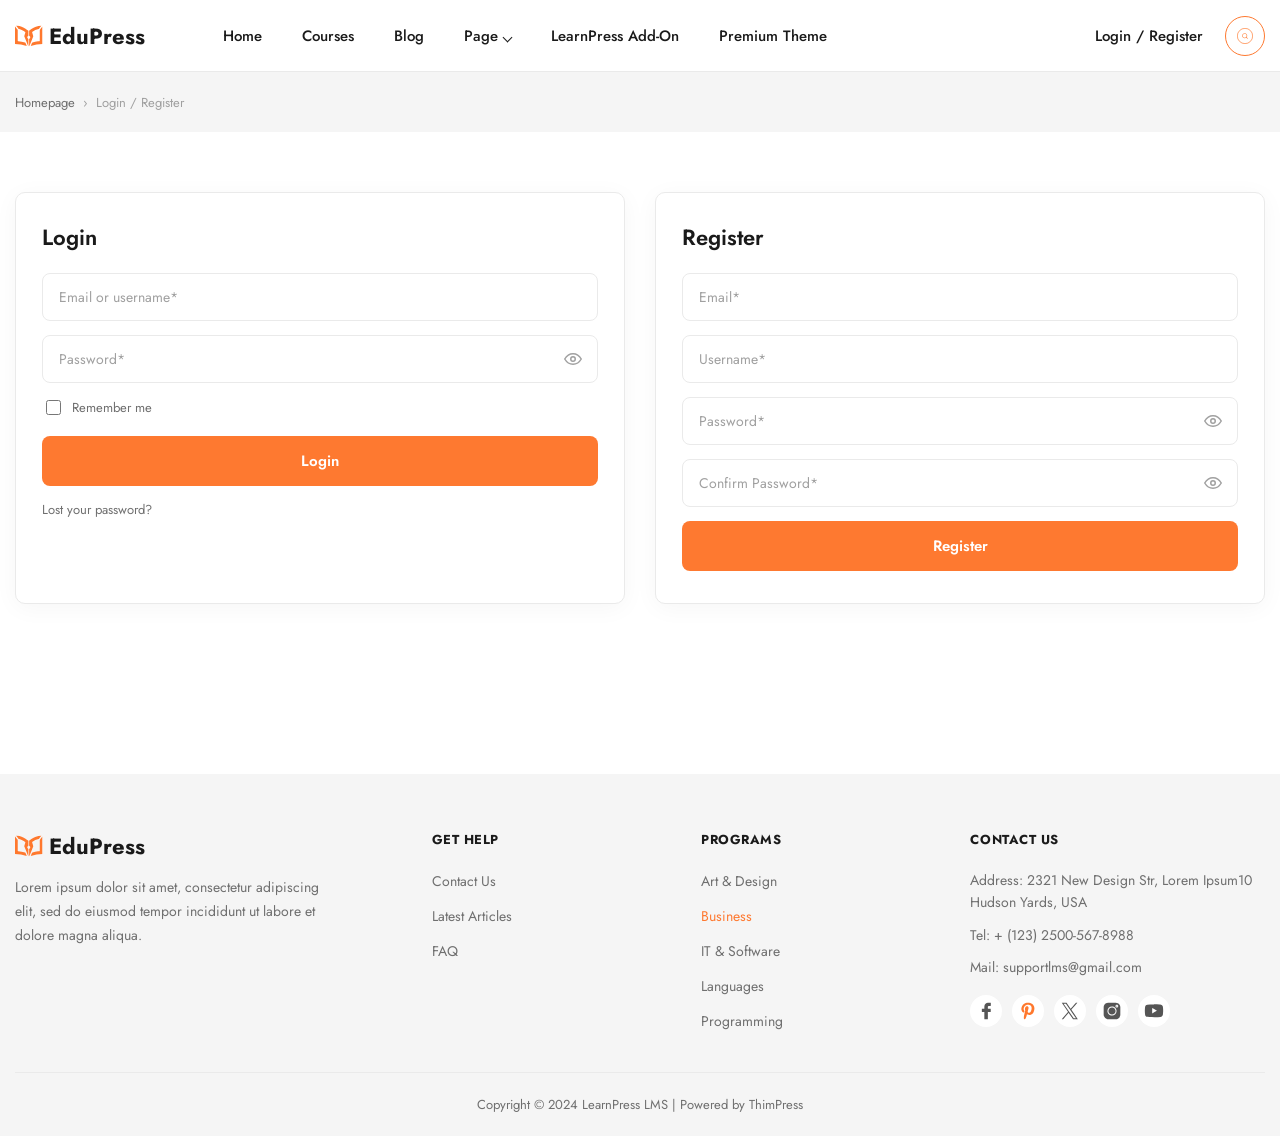
==== pages/auth.html @ c617dfa8 "Cap nhat active cho tung trang" ====
<!DOCTYPE html>
<html lang="vi">
<head>
<meta charset="UTF-8">
<meta name="viewport" content="width=device-width, initial-scale=1.0">
<title>Login / Register - EduPress</title>
<link rel="preconnect" href="https://fonts.googleapis.com">
<link href="https://fonts.googleapis.com/css2?family=Jost:wght@400;500;600;700&display=swap" rel="stylesheet">
<link rel="stylesheet" href="../src/css/input.css">
<link rel="stylesheet" href="../src/css/auth.css">
</head>
<body>

<!-- HEADER -->
    <header class="header">
        <div class="inner-header">
            <!-- LOGO -->
            <a href="/" class="logo-header">
                <div class="logo-icon-header">
                    <img src="../src/assets/images/banners/Logo.svg" alt="EduPress Logo">
                </div>
                <span class="header-title">EduPress</span>
            </a>

            <!-- NAV -->
            <nav class="nav" aria-label="Main navigation">
                <a href="../index.html" class="home-nav">Home</a>
                <a href="./course-listing.html" class="course-nav">Courses</a>
                <a href="./blog-listing.html" class="blog-nav">Blog</a>
                <a href="./contact.html" class="page-nav">Page</a>
                <a href="#" class="learnpress-nav">LearnPress Add-On</a>
                <a href="#" class="theme-nav">Premium Theme</a>
            </nav>

            <!-- RIGHT -->
            <div class="header-right">
                <a href="./auth.html" class="btn-login">Login / Register</a>
                <button type="button" class="search-icon-header" aria-label="Search">
                    <img src="../src/assets/icons/Icon-search-header.svg" alt="">
                </button>
            </div>
        </div>
    </header>

<!-- ============ BREADCRUMB ============ -->
<div class="breadcrumb-bar">
  <div class="container">
    <div class="breadcrumb">
      <a href="#">Homepage</a>
      <span class="sep">›</span>
      <span class="current">Login / Register</span>
    </div>
  </div>
</div>

<!-- ============ LOGIN / REGISTER SECTION ============ -->
<section class="auth-page-section">
  <div class="container">
    <div class="auth-grid">

      <!-- Login card -->
      <div class="auth-card">
        <h2 class="auth-card-title">Login</h2>
        <form class="auth-form" id="loginForm" novalidate>
          <div class="form-field">
            <input type="text" name="loginId" placeholder="Email or username*" required>
          </div>
          <div class="form-field has-toggle">
            <input type="password" name="password" placeholder="Password*" required>
            <button type="button" class="pw-toggle" aria-label="Show password">
              <svg class="icon-eye" width="18" height="18" viewBox="0 0 24 24" fill="none" stroke="currentColor" stroke-width="2"><path d="M1 12s4-7 11-7 11 7 11 7-4 7-11 7-11-7-11-7z"/><circle cx="12" cy="12" r="3"/></svg>
              <svg class="icon-eye-off" width="18" height="18" viewBox="0 0 24 24" fill="none" stroke="currentColor" stroke-width="2" style="display:none"><path d="M17.94 17.94A10.94 10.94 0 0 1 12 19c-7 0-11-7-11-7a20.3 20.3 0 0 1 5.06-5.94M9.9 4.24A10.94 10.94 0 0 1 12 4c7 0 11 7 11 7a20.3 20.3 0 0 1-3.22 4.36M14.12 14.12a3 3 0 1 1-4.24-4.24"/><line x1="1" y1="1" x2="23" y2="23"/></svg>
            </button>
          </div>
          <label class="remember-row">
            <input type="checkbox" name="remember">
            <span>Remember me</span>
          </label>
          <button type="submit" class="btn-auth">Login</button>
          <a href="#" class="lost-pw">Lost your password?</a>
        </form>
      </div>

      <!-- Register card -->
      <div class="auth-card">
        <h2 class="auth-card-title">Register</h2>
        <form class="auth-form" id="registerForm" novalidate>
          <div class="form-field">
            <input type="email" name="email" placeholder="Email*" required>
          </div>
          <div class="form-field">
            <input type="text" name="username" placeholder="Username*" required>
          </div>
          <div class="form-field has-toggle">
            <input type="password" name="password" placeholder="Password*" required>
            <button type="button" class="pw-toggle" aria-label="Show password">
              <svg class="icon-eye" width="18" height="18" viewBox="0 0 24 24" fill="none" stroke="currentColor" stroke-width="2"><path d="M1 12s4-7 11-7 11 7 11 7-4 7-11 7-11-7-11-7z"/><circle cx="12" cy="12" r="3"/></svg>
              <svg class="icon-eye-off" width="18" height="18" viewBox="0 0 24 24" fill="none" stroke="currentColor" stroke-width="2" style="display:none"><path d="M17.94 17.94A10.94 10.94 0 0 1 12 19c-7 0-11-7-11-7a20.3 20.3 0 0 1 5.06-5.94M9.9 4.24A10.94 10.94 0 0 1 12 4c7 0 11 7 11 7a20.3 20.3 0 0 1-3.22 4.36M14.12 14.12a3 3 0 1 1-4.24-4.24"/><line x1="1" y1="1" x2="23" y2="23"/></svg>
            </button>
          </div>
          <div class="form-field has-toggle">
            <input type="password" name="confirmPassword" placeholder="Confirm Password*" required>
            <button type="button" class="pw-toggle" aria-label="Show password">
              <svg class="icon-eye" width="18" height="18" viewBox="0 0 24 24" fill="none" stroke="currentColor" stroke-width="2"><path d="M1 12s4-7 11-7 11 7 11 7-4 7-11 7-11-7-11-7z"/><circle cx="12" cy="12" r="3"/></svg>
              <svg class="icon-eye-off" width="18" height="18" viewBox="0 0 24 24" fill="none" stroke="currentColor" stroke-width="2" style="display:none"><path d="M17.94 17.94A10.94 10.94 0 0 1 12 19c-7 0-11-7-11-7a20.3 20.3 0 0 1 5.06-5.94M9.9 4.24A10.94 10.94 0 0 1 12 4c7 0 11 7 11 7a20.3 20.3 0 0 1-3.22 4.36M14.12 14.12a3 3 0 1 1-4.24-4.24"/><line x1="1" y1="1" x2="23" y2="23"/></svg>
            </button>
          </div>
          <button type="submit" class="btn-auth">Register</button>
        </form>
      </div>

    </div>
  </div>
</section>

<!-- ============ FOOTER ============ -->
<footer class="site-footer">
  <div class="container">
    <div class="footer-grid">
      <div class="footer-about">
        <a href="#" class="logo"><img src="../src/assets/images/banners/Logo.svg" alt="EduPress">EduPress</a>
        <p>Lorem ipsum dolor sit amet, consectetur adipiscing elit, sed do eiusmod tempor incididunt ut labore et dolore magna aliqua.</p>
      </div>
      <div class="footer-col">
        <h5>Get Help</h5>
        <ul>
          <li><a href="#">Contact Us</a></li>
          <li><a href="#">Latest Articles</a></li>
          <li><a href="#">FAQ</a></li>
        </ul>
      </div>
      <div class="footer-col">
        <h5>Programs</h5>
        <ul>
          <li><a href="#">Art &amp; Design</a></li>
          <li><a href="#" class="active">Business</a></li>
          <li><a href="#">IT &amp; Software</a></li>
          <li><a href="#">Languages</a></li>
          <li><a href="#">Programming</a></li>
        </ul>
      </div>
      <div class="footer-col footer-contact">
        <h5>Contact Us</h5>
        <p>Address: 2321 New Design Str, Lorem Ipsum10 Hudson Yards, USA</p>
        <p>Tel: + (123) 2500-567-8988</p>
        <p>Mail: supportlms@gmail.com</p>
        <div class="footer-socials">
          <a href="#"><img src="../src/assets/icons/Icon-facebook.svg" alt="FACEBOOK"></a>
          <a href="#"><img src="../src/assets/icons/Icon-Pinterest.svg" alt="PINTEREST"></a>
          <a href="#"><img src="../src/assets/icons/Icon-twitter.svg" alt="TWITTER"></a>
          <a href="#"><img src="../src/assets/icons/Icon-instragram.svg" alt="INSTRAGRAM"></a>
          <a href="#"><img src="../src/assets/icons/Icon-youtube.svg" alt="YOUTUBE"></a>
        </div>
      </div>
    </div>
    <div class="footer-bottom">Copyright © 2024 LearnPress LMS | Powered by ThimPress</div>
  </div>
</footer>

<button class="back-to-top" aria-label="Back to top" onclick="window.scrollTo({top:0,behavior:'smooth'})">
  <svg width="16" height="16" viewBox="0 0 24 24" fill="none" stroke="currentColor" stroke-width="2.3"><line x1="12" y1="19" x2="12" y2="5"/><polyline points="5 12 12 5 19 12"/></svg>
</button>

<script src="../src/js/pages/auth.js"></script>
</body>
</html>
---- src/css/input.css ----
:root {
  --color-orange: #FE7930;
  --color-orange-dark: #E85D1F;
  --color-black: #000000;
  --color-text: #1A1A1A;
  --color-text-muted: #6F6F6F;
  --color-text-light: #A0A0A0;
  --color-border: #EAEAEA;
  --color-bg-grey: #F5F5F5;
  --color-card-border: #E1E5F1;
  --color-blue: #2F6FED;
  --color-white: #FFFFFF;
 
  --font-main: 'Jost', 'Inter', -apple-system, sans-serif;
 
  --container-w: 1290px;
}
 
* { box-sizing: border-box; }
html, body { margin: 0; padding: 0; }
 
body {
  font-family: var(--font-main);
  color: var(--color-text);
  background: var(--color-white);
  -webkit-font-smoothing: antialiased;
}
 
img { max-width: 100%; display: block; }
a { text-decoration: none; color: inherit; }
ul { list-style: none; margin: 0; padding: 0; }
button { font-family: inherit; cursor: pointer; }
 
.container {
  max-width: var(--container-w);
  margin: 0 auto;
  padding: 0 15px;
}
 
/* ---------------- Header ---------------- */
.header {
  border-bottom: 1px solid var(--color-border);
  background: var(--color-white);
}
.inner-header {
  max-width: var(--container-w);
  margin: 0 auto;
  padding: 0 15px;
  display: flex;
  align-items: center;
  height: 71px;
  gap: 40px;
}
.logo-header {
  display: flex;
  align-items: center;
  gap: 6px;
  font-size: 22px;
  font-weight: 700;
  color: var(--color-text);
  margin-right: 20px;
}
.logo-icon-header {
  display: flex;
  align-items: center;
}
.logo-icon-header img { width: 28px; height: 28px; display: block; }
.header-title {
  font-size: 22px;
  font-weight: 700;
  color: var(--color-text);
}
 
.nav {
  display: flex;
  align-items: center;
  gap: 4px;
  flex: 1;
}
.nav a {
  padding: 25px 18px;
  font-size: 15px;
  font-weight: 500;
  color: var(--color-text);
  white-space: nowrap;
}
.nav a.active {
  color: var(--color-orange);
  background: var(--color-bg-grey);
}
.nav a.page-nav::after {
  content: '';
  display: inline-block;
  width: 6px; height: 6px;
  border-right: 1.5px solid currentColor;
  border-bottom: 1.5px solid currentColor;
  transform: rotate(45deg);
  margin-left: 6px;
}
 
.header-right {
  display: flex;
  align-items: center;
  gap: 22px;
  margin-left: auto;
}
.btn-login {
  font-size: 15px;
  font-weight: 500;
  color: var(--color-text);
  white-space: nowrap;
}
.search-icon-header {
  width: 40px; height: 40px;
  border-radius: 50%;
  border: 1.5px solid var(--color-orange);
  background: none;
  display: flex; align-items: center; justify-content: center;
  flex-shrink: 0;
  padding: 0;
}
.search-icon-header img { width: 16px; height: 16px; display: block; }
.menu-toggle {
  display: none;
  width: 40px; height: 40px;
  border: none;
  background: none;
  color: var(--color-text);
  align-items: center; justify-content: center;
  flex-shrink: 0;
}
 
/* ---------------- Breadcrumb ---------------- */
.breadcrumb-bar {
  background: var(--color-bg-grey);
}
.breadcrumb-bar .container {
  display: flex;
  align-items: center;
  height: 60px;
}
.breadcrumb {
  display: flex;
  align-items: center;
  gap: 8px;
  font-size: 13px;
  color: var(--color-text-muted);
  flex-wrap: wrap;
}
.breadcrumb .sep { color: var(--color-text-light); }
.breadcrumb .current { color: var(--color-text-light); }

/* ---------------- Footer ---------------- */
.logo {
  display: flex;
  align-items: center;
  gap: 6px;
  font-size: 22px;
  font-weight: 700;
  color: var(--color-text);
}
.logo img { width: 28px; height: 28px; }

.site-footer {
  background: var(--color-bg-grey);
  margin-top: 70px;
  padding: 56px 0 0;
}
.footer-grid {
  display: grid;
  grid-template-columns: 1.6fr 1fr 1fr 1.2fr;
  gap: 24px;
  padding-bottom: 40px;
}
.footer-about .logo { margin-bottom: 14px; }
.footer-about p {
  font-size: 14px;
  line-height: 1.7;
  color: var(--color-text-muted);
  max-width: 320px;
}
.footer-col h5 {
  font-size: 13px;
  letter-spacing: 0.04em;
  font-weight: 700;
  text-transform: uppercase;
  color: var(--color-text);
  margin: 0 0 20px;
}
.footer-col ul {
  display: flex;
  flex-direction: column;
  gap: 12px;
}
.footer-col a {
  font-size: 14px;
  color: var(--color-text-muted);
  transition: color 0.2s;
}
.footer-col a:hover,
.footer-col a.active {
  color: var(--color-orange);
}
.footer-contact p {
  font-size: 14px;
  color: var(--color-text-muted);
  margin: 0 0 10px;
  line-height: 1.6;
}
.footer-socials {
  display: flex;
  gap: 10px;
  margin-top: 16px;
}
.footer-socials a {
  width: 32px;
  height: 32px;
  border-radius: 50%;
  background: var(--color-white);
  display: flex;
  align-items: center;
  justify-content: center;
  color: var(--color-text);
  transition: all 0.2s;
}
.footer-socials a:hover {
  background: var(--color-orange);
  color: var(--color-white);
}
.footer-bottom {
  border-top: 1px solid var(--color-border);
  padding: 22px 0;
  text-align: center;
  font-size: 13px;
  color: var(--color-text-muted);
}

/* ---------------- Back to top ---------------- */
.back-to-top {
  position: fixed;
  right: 30px;
  bottom: 30px;
  width: 46px;
  height: 46px;
  border-radius: 50%;
  background: var(--color-black);
  color: var(--color-white);
  display: flex;
  align-items: center;
  justify-content: center;
  border: none;
  box-shadow: 0 8px 20px rgba(0, 0, 0, 0.2);
  cursor: pointer;
  z-index: 50;
  opacity: 0;
  visibility: hidden;
  transition: all 0.3s;
}
.back-to-top.show {
  opacity: 1;
  visibility: visible;
}
.back-to-top:hover {
  background: var(--color-orange);
  transform: translateY(-3px);
}

@media (max-width: 1100px) {
  .footer-grid {
    grid-template-columns: 1fr 1fr;
    gap: 30px 24px;
  }
}
@media (max-width: 640px) {
  .footer-grid {
    grid-template-columns: 1fr;
    gap: 28px;
  }
}
---- src/css/auth.css ----
/* =========================================================
   EduPress — Login / Register Page
   Header / breadcrumb / footer / back-to-top: lấy nguyên từ faq.css
   ========================================================= */

:root {
  --color-orange: #FE7930;
  --color-orange-dark: #E85D1F;
  --color-black: #000000;
  --color-text: #1A1A1A;
  --color-text-muted: #6F6F6F;
  --color-text-light: #A0A0A0;
  --color-border: #EAEAEA;
  --color-bg-grey: #F5F5F5;
  --color-card-border: #E1E5F1;
  --color-blue: #2F6FED;
  --color-white: #FFFFFF;

  --font-main: 'Jost', 'Inter', -apple-system, sans-serif;

  --container-w: 1290px;
}

* { box-sizing: border-box; }
html, body { margin: 0; padding: 0; }

body {
  font-family: var(--font-main);
  color: var(--color-text);
  background: var(--color-white);
  -webkit-font-smoothing: antialiased;
}

img { max-width: 100%; display: block; }
a { text-decoration: none; color: inherit; }
ul { list-style: none; margin: 0; padding: 0; }
button { font-family: inherit; cursor: pointer; }

.container {
  max-width: var(--container-w);
  margin: 0 auto;
  padding: 0 15px;
}

/* ========== LOGIN / REGISTER SECTION ========== */
.auth-page-section {
  background: var(--color-white);
  padding: 60px 0 100px;
}
  .auth-grid {
  display: grid;
  grid-template-columns: 1fr 1fr;
  gap: 30px;
  width: 100%;
}

.auth-card {
  background: var(--color-white);
  border: 1px solid var(--color-border);
  border-radius: 10px;
  padding: 28px 26px 32px;
  box-shadow: 0 4px 24px rgba(20, 20, 20, 0.04);
  display: flex;
  flex-direction: column;
  height: 100%;
}

.auth-card-title {
  font-size: 22px;
  font-weight: 600;
  color: var(--color-text);
  margin: 0 0 20px;
}

.auth-form {
  display: flex;
  flex-direction: column;
  flex: 1;
}

.form-field {
  position: relative;
  margin-bottom: 14px;
}

.form-field input {
  width: 100%;
  padding: 13px 16px;
  border: 1px solid var(--color-border);
  border-radius: 8px;
  font-family: var(--font-main);
  font-size: 14px;
  color: var(--color-text);
  background: var(--color-white);
  transition: border-color 0.2s;
}

.form-field input::placeholder {
  color: var(--color-text-light);
}

.form-field input:focus {
  outline: none;
  border-color: var(--color-orange);
}

.form-field.has-toggle input {
  padding-right: 44px;
}

.pw-toggle {
  position: absolute;
  right: 12px;
  top: 50%;
  transform: translateY(-50%);
  background: none;
  border: none;
  padding: 4px;
  color: var(--color-text-light);
  display: flex;
  align-items: center;
  justify-content: center;
}

.pw-toggle:hover {
  color: var(--color-text-muted);
}

.remember-row {
  display: flex;
  align-items: center;
  gap: 8px;
  font-size: 13px;
  color: var(--color-text-muted);
  margin-bottom: 18px;
  cursor: pointer;
}

.remember-row input {
  width: 15px;
  height: 15px;
  accent-color: var(--color-orange);
  cursor: pointer;
}

.btn-auth {
  width: 100%;
  padding: 14px;
  border: none;
  border-radius: 8px;
  background: var(--color-orange);
  color: var(--color-white);
  font-family: var(--font-main);
  font-size: 15px;
  font-weight: 600;
  transition: background 0.2s;
}

.btn-auth:hover {
  background: var(--color-orange-dark);
}

.lost-pw {
  display: inline-block;
  margin-top: 14px;
  font-size: 13px;
  color: var(--color-text-muted);
  transition: color 0.2s;
}

.lost-pw:hover {
  color: var(--color-orange);
}

/* ================= Responsive ================= */
@media (max-width: 700px) {
  .auth-grid {
    grid-template-columns: 1fr;
    gap: 20px;
  }
}
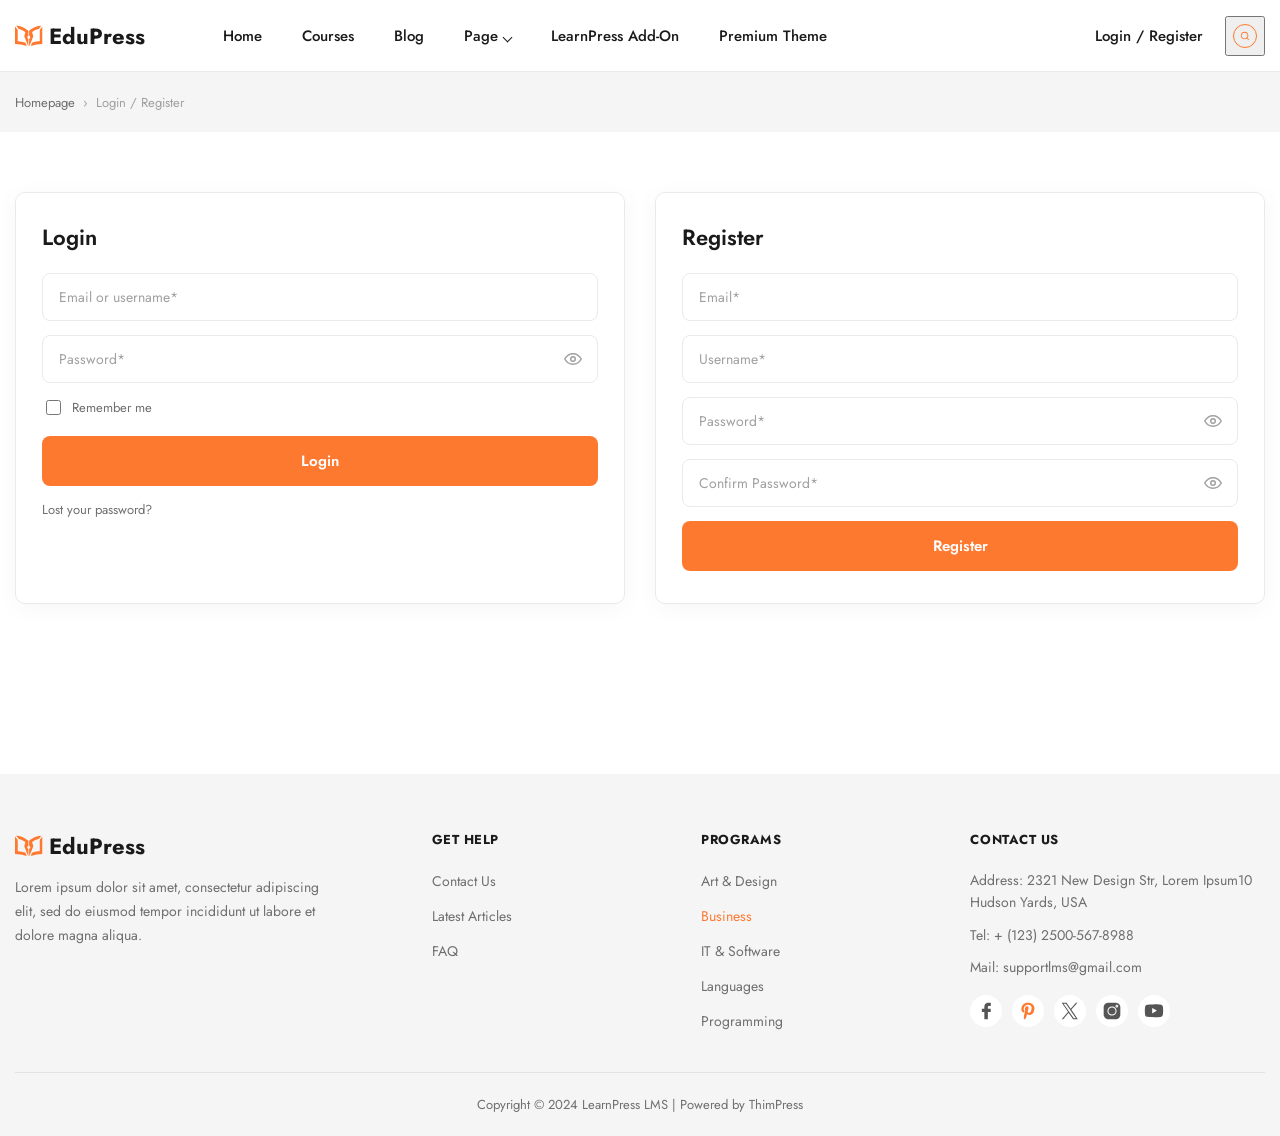
==== commit a78a8add: "Duong fix bug and add image 1" ====
--- a/pages/auth.html
+++ b/pages/auth.html
@@ -6,6 +6,8 @@
 <title>Login / Register - EduPress</title>
 <link rel="preconnect" href="https://fonts.googleapis.com">
 <link href="https://fonts.googleapis.com/css2?family=Jost:wght@400;500;600;700&display=swap" rel="stylesheet">
+<!-- ICON -->
+<link rel="icon" type="image/svg" href="../src/assets/images/banners/Logo.svg">
 <link rel="stylesheet" href="../src/css/input.css">
 <link rel="stylesheet" href="../src/css/auth.css">
 </head>
@@ -118,7 +120,7 @@
   <div class="container">
     <div class="footer-grid">
       <div class="footer-about">
-        <a href="#" class="logo"><img src="../src/assets/images/banners/Logo.svg" alt="EduPress">EduPress</a>
+        <a href="../index.html" class="logo"><img src="../src/assets/images/banners/Logo.svg" alt="EduPress">EduPress</a>
         <p>Lorem ipsum dolor sit amet, consectetur adipiscing elit, sed do eiusmod tempor incididunt ut labore et dolore magna aliqua.</p>
       </div>
       <div class="footer-col">
--- a/src/css/input.css
+++ b/src/css/input.css
@@ -112,14 +112,8 @@
 }
 .search-icon-header {
   width: 40px; height: 40px;
-  border-radius: 50%;
-  border: 1.5px solid var(--color-orange);
-  background: none;
-  display: flex; align-items: center; justify-content: center;
-  flex-shrink: 0;
-  padding: 0;
-}
-.search-icon-header img { width: 16px; height: 16px; display: block; }
+}
+.search-icon-header img { display: block; }
 .menu-toggle {
   display: none;
   width: 40px; height: 40px;
@@ -129,7 +123,7 @@
   align-items: center; justify-content: center;
   flex-shrink: 0;
 }
- 
+
 /* ---------------- Breadcrumb ---------------- */
 .breadcrumb-bar {
   background: var(--color-bg-grey);
--- a/src/css/auth.css
+++ b/src/css/auth.css
@@ -42,12 +42,108 @@
   padding: 0 15px;
 }
 
+/* ---------------- Header ---------------- */
+.site-header {
+  border-bottom: 1px solid var(--color-border);
+  background: var(--color-white);
+}
+.site-header .container {
+  display: flex;
+  align-items: center;
+  height: 71px;
+  gap: 40px;
+}
+.logo {
+  display: flex;
+  align-items: center;
+  gap: 6px;
+  font-size: 22px;
+  font-weight: 700;
+  color: var(--color-text);
+  margin-right: 20px;
+}
+.logo img { width: 28px; height: 28px; }
+
+.main-nav {
+  display: flex;
+  align-items: center;
+  gap: 4px;
+  flex: 1;
+}
+.main-nav a {
+  padding: 25px 18px;
+  font-size: 15px;
+  font-weight: 500;
+  color: var(--color-text);
+  white-space: nowrap;
+}
+.main-nav a.active {
+  color: var(--color-orange);
+  background: var(--color-bg-grey);
+}
+.main-nav a.has-caret::after {
+  content: '';
+  display: inline-block;
+  width: 6px; height: 6px;
+  border-right: 1.5px solid currentColor;
+  border-bottom: 1.5px solid currentColor;
+  transform: rotate(45deg);
+  margin-left: 6px;
+}
+
+.header-right {
+  display: flex;
+  align-items: center;
+  gap: 22px;
+  margin-left: auto;
+}
+.auth-link { font-size: 15px; font-weight: 500; white-space: nowrap; }
+.search-btn {
+  width: 40px; height: 40px;
+  border-radius: 50%;
+  border: 1.5px solid var(--color-orange);
+  background: none;
+  color: var(--color-orange);
+  display: flex; align-items: center; justify-content: center;
+  flex-shrink: 0;
+}
+.menu-toggle {
+  display: none;
+  width: 40px; height: 40px;
+  border: none;
+  background: none;
+  color: var(--color-text);
+  align-items: center; justify-content: center;
+  flex-shrink: 0;
+}
+
+/* ---------------- Breadcrumb ---------------- */
+.breadcrumb-bar {
+  background: var(--color-bg-grey);
+}
+.breadcrumb-bar .container {
+  display: flex;
+  align-items: center;
+  height: 60px;
+}
+.breadcrumb {
+  display: flex;
+  align-items: center;
+  gap: 8px;
+  font-size: 13px;
+  color: var(--color-text-muted);
+  flex-wrap: wrap;
+}
+.breadcrumb .sep { color: var(--color-text-light); }
+.breadcrumb .current { color: var(--color-text-light); }
+
 /* ========== LOGIN / REGISTER SECTION ========== */
 .auth-page-section {
   background: var(--color-white);
   padding: 60px 0 100px;
 }
-  .auth-grid {
+
+.auth-grid {
   display: grid;
   grid-template-columns: 1fr 1fr;
   gap: 30px;
@@ -172,10 +268,178 @@
   color: var(--color-orange);
 }
 
+/* ========== FOOTER ========== */
+.site-footer {
+  background: var(--color-bg-grey);
+  margin-top: 70px;
+  padding: 56px 0 0;
+}
+
+.footer-grid {
+  display: grid;
+  grid-template-columns: 1.6fr 1fr 1fr 1.2fr;
+  gap: 24px;
+  padding-bottom: 40px;
+}
+
+.footer-about .logo {
+  margin-bottom: 14px;
+}
+
+.footer-about p {
+  font-size: 14px;
+  line-height: 1.7;
+  color: var(--color-text-muted);
+  max-width: 320px;
+}
+
+.footer-col h5 {
+  font-size: 13px;
+  letter-spacing: 0.04em;
+  font-weight: 700;
+  text-transform: uppercase;
+  color: var(--color-text);
+  margin: 0 0 20px;
+}
+
+.footer-col ul {
+  display: flex;
+  flex-direction: column;
+  gap: 12px;
+}
+
+.footer-col a {
+  font-size: 14px;
+  color: var(--color-text-muted);
+  transition: color 0.2s;
+}
+
+.footer-col a:hover,
+.footer-col a.active {
+  color: var(--color-orange);
+}
+
+.footer-contact p {
+  font-size: 14px;
+  color: var(--color-text-muted);
+  margin: 0 0 10px;
+  line-height: 1.6;
+}
+
+.footer-socials {
+  display: flex;
+  gap: 10px;
+  margin-top: 16px;
+}
+
+.footer-socials a {
+  width: 32px;
+  height: 32px;
+  border-radius: 50%;
+  background: var(--color-white);
+  display: flex;
+  align-items: center;
+  justify-content: center;
+  color: var(--color-text);
+  transition: all 0.2s;
+}
+
+.footer-socials a:hover {
+  background: var(--color-orange);
+  color: var(--color-white);
+}
+
+.footer-bottom {
+  border-top: 1px solid #E3E3E3;
+  padding: 22px 0;
+  text-align: center;
+  font-size: 13px;
+  color: var(--color-text-muted);
+}
+
+/* ========== Back to Top ========== */
+.back-to-top {
+  position: fixed;
+  right: 30px;
+  bottom: 30px;
+  width: 46px;
+  height: 46px;
+  border-radius: 50%;
+  background: var(--color-black);
+  color: var(--color-white);
+  display: flex;
+  align-items: center;
+  justify-content: center;
+  border: none;
+  box-shadow: 0 8px 20px rgba(0, 0, 0, 0.2);
+  cursor: pointer;
+  z-index: 50;
+  opacity: 0;
+  visibility: hidden;
+  transition: all 0.3s;
+}
+
+.back-to-top.show {
+  opacity: 1;
+  visibility: visible;
+}
+
+.back-to-top:hover {
+  background: var(--color-orange);
+  transform: translateY(-3px);
+}
+
 /* ================= Responsive ================= */
+@media (max-width: 1100px) {
+  .main-nav {
+    display: none;
+    position: absolute;
+    top: 100%;
+    left: 0;
+    right: 0;
+    background: var(--color-white);
+    flex-direction: column;
+    border-top: 1px solid var(--color-border);
+    border-bottom: 1px solid var(--color-border);
+    z-index: 20;
+  }
+
+  .main-nav.open {
+    display: flex;
+  }
+
+  .main-nav a {
+    padding: 14px 20px;
+  }
+
+  .site-header .container {
+    position: relative;
+  }
+
+  .menu-toggle {
+    display: flex;
+  }
+
+  .footer-grid {
+    grid-template-columns: 1fr 1fr;
+  }
+}
+
 @media (max-width: 700px) {
   .auth-grid {
     grid-template-columns: 1fr;
     gap: 20px;
   }
+
+  .site-header .container {
+    height: 60px;
+  }
+
+  .footer-grid {
+    grid-template-columns: 1fr;
+  }
+
+  .header-right .auth-link {
+    display: none;
+  }
 }
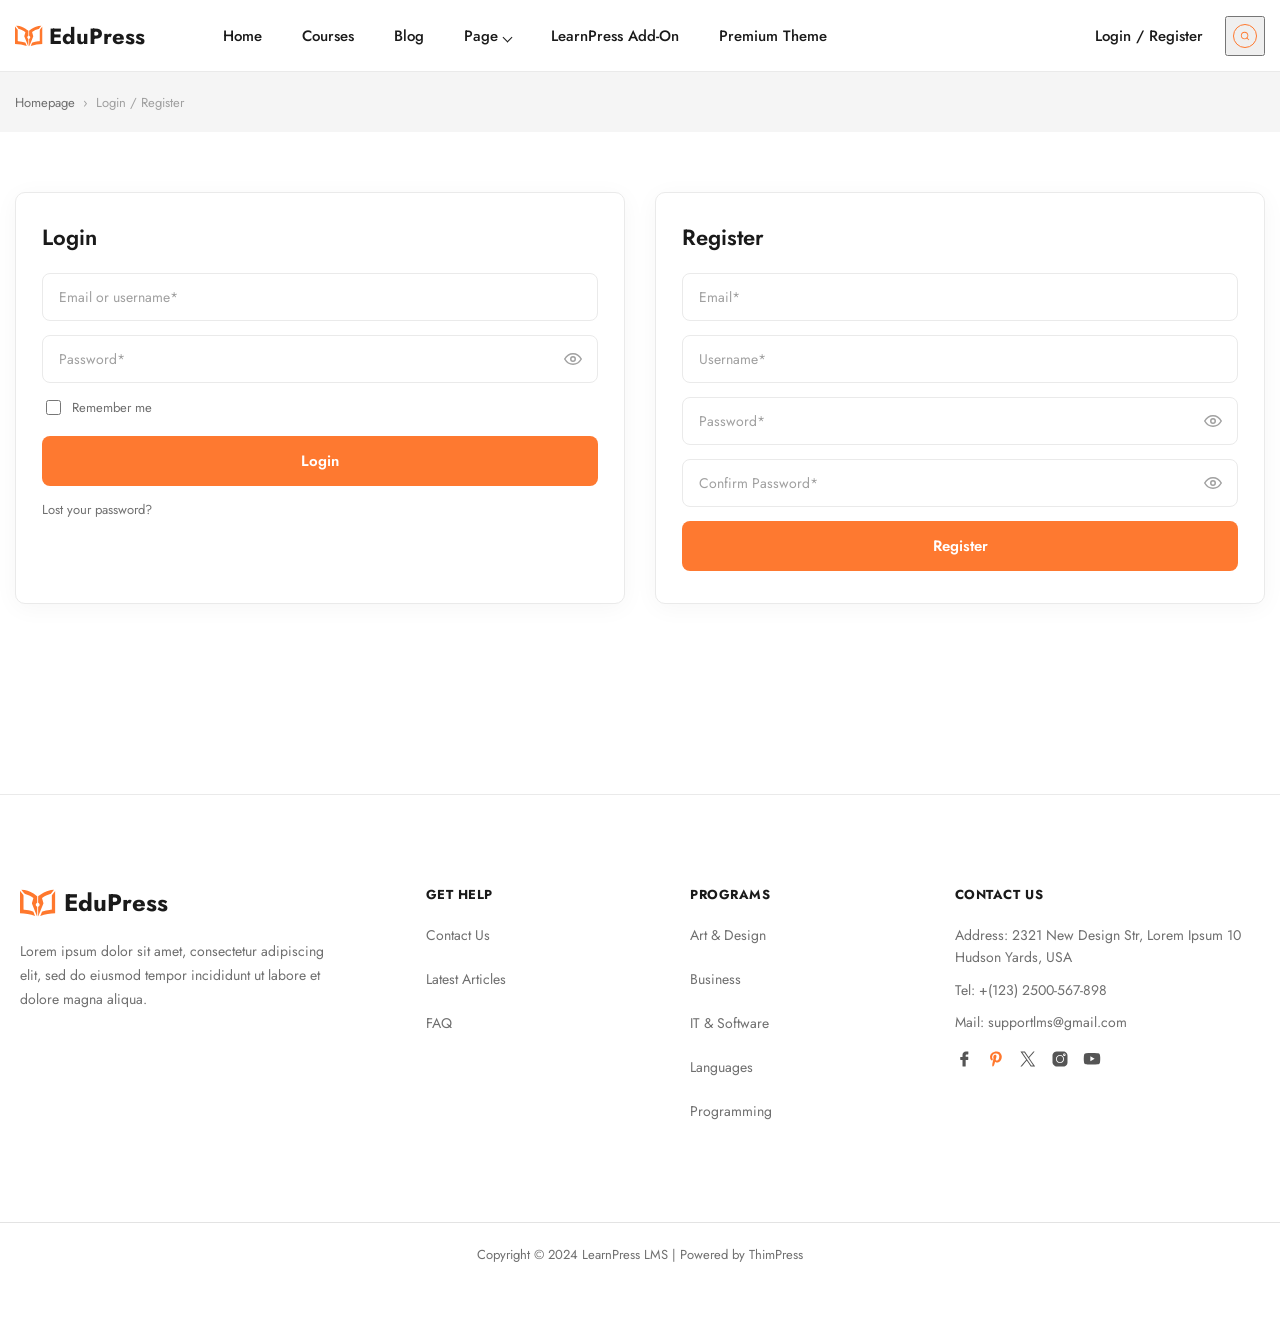
==== commit c15e8f2b: "Le Ba Thanh Update all footer HTML files, footer CSS files, and dynamic blog display files" ====
--- a/pages/auth.html
+++ b/pages/auth.html
@@ -44,120 +44,144 @@
         </div>
     </header>
 
-<!-- ============ BREADCRUMB ============ -->
-<div class="breadcrumb-bar">
-  <div class="container">
-    <div class="breadcrumb">
-      <a href="#">Homepage</a>
-      <span class="sep">›</span>
-      <span class="current">Login / Register</span>
-    </div>
-  </div>
-</div>
-
-<!-- ============ LOGIN / REGISTER SECTION ============ -->
-<section class="auth-page-section">
-  <div class="container">
-    <div class="auth-grid">
-
-      <!-- Login card -->
-      <div class="auth-card">
-        <h2 class="auth-card-title">Login</h2>
-        <form class="auth-form" id="loginForm" novalidate>
-          <div class="form-field">
-            <input type="text" name="loginId" placeholder="Email or username*" required>
-          </div>
-          <div class="form-field has-toggle">
-            <input type="password" name="password" placeholder="Password*" required>
-            <button type="button" class="pw-toggle" aria-label="Show password">
-              <svg class="icon-eye" width="18" height="18" viewBox="0 0 24 24" fill="none" stroke="currentColor" stroke-width="2"><path d="M1 12s4-7 11-7 11 7 11 7-4 7-11 7-11-7-11-7z"/><circle cx="12" cy="12" r="3"/></svg>
-              <svg class="icon-eye-off" width="18" height="18" viewBox="0 0 24 24" fill="none" stroke="currentColor" stroke-width="2" style="display:none"><path d="M17.94 17.94A10.94 10.94 0 0 1 12 19c-7 0-11-7-11-7a20.3 20.3 0 0 1 5.06-5.94M9.9 4.24A10.94 10.94 0 0 1 12 4c7 0 11 7 11 7a20.3 20.3 0 0 1-3.22 4.36M14.12 14.12a3 3 0 1 1-4.24-4.24"/><line x1="1" y1="1" x2="23" y2="23"/></svg>
-            </button>
-          </div>
-          <label class="remember-row">
-            <input type="checkbox" name="remember">
-            <span>Remember me</span>
-          </label>
-          <button type="submit" class="btn-auth">Login</button>
-          <a href="#" class="lost-pw">Lost your password?</a>
-        </form>
-      </div>
-
-      <!-- Register card -->
-      <div class="auth-card">
-        <h2 class="auth-card-title">Register</h2>
-        <form class="auth-form" id="registerForm" novalidate>
-          <div class="form-field">
-            <input type="email" name="email" placeholder="Email*" required>
-          </div>
-          <div class="form-field">
-            <input type="text" name="username" placeholder="Username*" required>
-          </div>
-          <div class="form-field has-toggle">
-            <input type="password" name="password" placeholder="Password*" required>
-            <button type="button" class="pw-toggle" aria-label="Show password">
-              <svg class="icon-eye" width="18" height="18" viewBox="0 0 24 24" fill="none" stroke="currentColor" stroke-width="2"><path d="M1 12s4-7 11-7 11 7 11 7-4 7-11 7-11-7-11-7z"/><circle cx="12" cy="12" r="3"/></svg>
-              <svg class="icon-eye-off" width="18" height="18" viewBox="0 0 24 24" fill="none" stroke="currentColor" stroke-width="2" style="display:none"><path d="M17.94 17.94A10.94 10.94 0 0 1 12 19c-7 0-11-7-11-7a20.3 20.3 0 0 1 5.06-5.94M9.9 4.24A10.94 10.94 0 0 1 12 4c7 0 11 7 11 7a20.3 20.3 0 0 1-3.22 4.36M14.12 14.12a3 3 0 1 1-4.24-4.24"/><line x1="1" y1="1" x2="23" y2="23"/></svg>
-            </button>
-          </div>
-          <div class="form-field has-toggle">
-            <input type="password" name="confirmPassword" placeholder="Confirm Password*" required>
-            <button type="button" class="pw-toggle" aria-label="Show password">
-              <svg class="icon-eye" width="18" height="18" viewBox="0 0 24 24" fill="none" stroke="currentColor" stroke-width="2"><path d="M1 12s4-7 11-7 11 7 11 7-4 7-11 7-11-7-11-7z"/><circle cx="12" cy="12" r="3"/></svg>
-              <svg class="icon-eye-off" width="18" height="18" viewBox="0 0 24 24" fill="none" stroke="currentColor" stroke-width="2" style="display:none"><path d="M17.94 17.94A10.94 10.94 0 0 1 12 19c-7 0-11-7-11-7a20.3 20.3 0 0 1 5.06-5.94M9.9 4.24A10.94 10.94 0 0 1 12 4c7 0 11 7 11 7a20.3 20.3 0 0 1-3.22 4.36M14.12 14.12a3 3 0 1 1-4.24-4.24"/><line x1="1" y1="1" x2="23" y2="23"/></svg>
-            </button>
-          </div>
-          <button type="submit" class="btn-auth">Register</button>
-        </form>
-      </div>
-
-    </div>
-  </div>
-</section>
-
-<!-- ============ FOOTER ============ -->
-<footer class="site-footer">
-  <div class="container">
-    <div class="footer-grid">
-      <div class="footer-about">
-        <a href="../index.html" class="logo"><img src="../src/assets/images/banners/Logo.svg" alt="EduPress">EduPress</a>
-        <p>Lorem ipsum dolor sit amet, consectetur adipiscing elit, sed do eiusmod tempor incididunt ut labore et dolore magna aliqua.</p>
-      </div>
-      <div class="footer-col">
-        <h5>Get Help</h5>
-        <ul>
-          <li><a href="#">Contact Us</a></li>
-          <li><a href="#">Latest Articles</a></li>
-          <li><a href="#">FAQ</a></li>
-        </ul>
-      </div>
-      <div class="footer-col">
-        <h5>Programs</h5>
-        <ul>
-          <li><a href="#">Art &amp; Design</a></li>
-          <li><a href="#" class="active">Business</a></li>
-          <li><a href="#">IT &amp; Software</a></li>
-          <li><a href="#">Languages</a></li>
-          <li><a href="#">Programming</a></li>
-        </ul>
-      </div>
-      <div class="footer-col footer-contact">
-        <h5>Contact Us</h5>
-        <p>Address: 2321 New Design Str, Lorem Ipsum10 Hudson Yards, USA</p>
-        <p>Tel: + (123) 2500-567-8988</p>
-        <p>Mail: supportlms@gmail.com</p>
-        <div class="footer-socials">
-          <a href="#"><img src="../src/assets/icons/Icon-facebook.svg" alt="FACEBOOK"></a>
-          <a href="#"><img src="../src/assets/icons/Icon-Pinterest.svg" alt="PINTEREST"></a>
-          <a href="#"><img src="../src/assets/icons/Icon-twitter.svg" alt="TWITTER"></a>
-          <a href="#"><img src="../src/assets/icons/Icon-instragram.svg" alt="INSTRAGRAM"></a>
-          <a href="#"><img src="../src/assets/icons/Icon-youtube.svg" alt="YOUTUBE"></a>
+    <!-- ============ BREADCRUMB ============ -->
+    <div class="breadcrumb-bar">
+      <div class="container">
+        <div class="breadcrumb">
+          <a href="#">Homepage</a>
+          <span class="sep">›</span>
+          <span class="current">Login / Register</span>
         </div>
       </div>
     </div>
-    <div class="footer-bottom">Copyright © 2024 LearnPress LMS | Powered by ThimPress</div>
-  </div>
-</footer>
+
+    <!-- ============ LOGIN / REGISTER SECTION ============ -->
+    <section class="auth-page-section">
+      <div class="container">
+        <div class="auth-grid">
+
+          <!-- Login card -->
+          <div class="auth-card">
+            <h2 class="auth-card-title">Login</h2>
+            <form class="auth-form" id="loginForm" novalidate>
+              <div class="form-field">
+                <input type="text" name="loginId" placeholder="Email or username*" required>
+              </div>
+              <div class="form-field has-toggle">
+                <input type="password" name="password" placeholder="Password*" required>
+                <button type="button" class="pw-toggle" aria-label="Show password">
+                  <svg class="icon-eye" width="18" height="18" viewBox="0 0 24 24" fill="none" stroke="currentColor" stroke-width="2"><path d="M1 12s4-7 11-7 11 7 11 7-4 7-11 7-11-7-11-7z"/><circle cx="12" cy="12" r="3"/></svg>
+                  <svg class="icon-eye-off" width="18" height="18" viewBox="0 0 24 24" fill="none" stroke="currentColor" stroke-width="2" style="display:none"><path d="M17.94 17.94A10.94 10.94 0 0 1 12 19c-7 0-11-7-11-7a20.3 20.3 0 0 1 5.06-5.94M9.9 4.24A10.94 10.94 0 0 1 12 4c7 0 11 7 11 7a20.3 20.3 0 0 1-3.22 4.36M14.12 14.12a3 3 0 1 1-4.24-4.24"/><line x1="1" y1="1" x2="23" y2="23"/></svg>
+                </button>
+              </div>
+              <label class="remember-row">
+                <input type="checkbox" name="remember">
+                <span>Remember me</span>
+              </label>
+              <button type="submit" class="btn-auth">Login</button>
+              <a href="#" class="lost-pw">Lost your password?</a>
+            </form>
+          </div>
+
+          <!-- Register card -->
+          <div class="auth-card">
+            <h2 class="auth-card-title">Register</h2>
+            <form class="auth-form" id="registerForm" novalidate>
+              <div class="form-field">
+                <input type="email" name="email" placeholder="Email*" required>
+              </div>
+              <div class="form-field">
+                <input type="text" name="username" placeholder="Username*" required>
+              </div>
+              <div class="form-field has-toggle">
+                <input type="password" name="password" placeholder="Password*" required>
+                <button type="button" class="pw-toggle" aria-label="Show password">
+                  <svg class="icon-eye" width="18" height="18" viewBox="0 0 24 24" fill="none" stroke="currentColor" stroke-width="2"><path d="M1 12s4-7 11-7 11 7 11 7-4 7-11 7-11-7-11-7z"/><circle cx="12" cy="12" r="3"/></svg>
+                  <svg class="icon-eye-off" width="18" height="18" viewBox="0 0 24 24" fill="none" stroke="currentColor" stroke-width="2" style="display:none"><path d="M17.94 17.94A10.94 10.94 0 0 1 12 19c-7 0-11-7-11-7a20.3 20.3 0 0 1 5.06-5.94M9.9 4.24A10.94 10.94 0 0 1 12 4c7 0 11 7 11 7a20.3 20.3 0 0 1-3.22 4.36M14.12 14.12a3 3 0 1 1-4.24-4.24"/><line x1="1" y1="1" x2="23" y2="23"/></svg>
+                </button>
+              </div>
+              <div class="form-field has-toggle">
+                <input type="password" name="confirmPassword" placeholder="Confirm Password*" required>
+                <button type="button" class="pw-toggle" aria-label="Show password">
+                  <svg class="icon-eye" width="18" height="18" viewBox="0 0 24 24" fill="none" stroke="currentColor" stroke-width="2"><path d="M1 12s4-7 11-7 11 7 11 7-4 7-11 7-11-7-11-7z"/><circle cx="12" cy="12" r="3"/></svg>
+                  <svg class="icon-eye-off" width="18" height="18" viewBox="0 0 24 24" fill="none" stroke="currentColor" stroke-width="2" style="display:none"><path d="M17.94 17.94A10.94 10.94 0 0 1 12 19c-7 0-11-7-11-7a20.3 20.3 0 0 1 5.06-5.94M9.9 4.24A10.94 10.94 0 0 1 12 4c7 0 11 7 11 7a20.3 20.3 0 0 1-3.22 4.36M14.12 14.12a3 3 0 1 1-4.24-4.24"/><line x1="1" y1="1" x2="23" y2="23"/></svg>
+                </button>
+              </div>
+              <button type="submit" class="btn-auth">Register</button>
+            </form>
+          </div>
+
+        </div>
+      </div>
+    </section>
+
+    <!-- FOOTER -->
+    <footer class="footer">
+        <div class="footer-container">
+            <!-- Cột 1: About -->
+            <div class="footer-about">
+                <a href="/" class="logo-footer">
+                    <img src="../src/assets/images/banners/Logo.svg" alt="EduPress">
+                    EduPress
+                </a>
+                <p class="footer-text">
+                    Lorem ipsum dolor sit amet, consectetur adipiscing elit, sed do eiusmod tempor incididunt ut labore et dolore magna aliqua.
+                </p>
+            </div>
+
+            <!-- Cột 2: Get Help -->
+            <div class="footer-col">
+                <h5 class="get-help-title">Get Help</h5>
+                <ul class="footer-list">
+                    <li><a href="./contact.html">Contact Us</a></li>
+                    <li><a href="#">Latest Articles</a></li>
+                    <li><a href="./faq.html">FAQ</a></li>
+                </ul>
+            </div>
+
+            <!-- Cột 3: Programs -->
+            <div class="footer-col">
+                <h5 class="programs-title">Programs</h5>
+                <ul class="footer-list">
+                    <li><a href="#">Art &amp; Design</a></li>
+                    <li><a href="#">Business</a></li>
+                    <li><a href="#">IT &amp; Software</a></li>
+                    <li><a href="#">Languages</a></li>
+                    <li><a href="#">Programming</a></li>
+                </ul>
+            </div>
+
+            <!-- Cột 4: Contact Us -->
+            <div class="footer-col footer-contact">
+                <h5 class="contact-us-title">Contact Us</h5>
+                <p>Address: 2321 New Design Str, Lorem Ipsum 10 Hudson Yards, USA</p>
+                <p>Tel: +(123) 2500-567-898</p>
+                <p>Mail: <a href="mailto:supportlms@gmail.com">supportlms@gmail.com</a></p>
+
+                <div class="social-list">
+                    <a href="#" class="social-link">
+                        <img src="../src/assets/icons/Icon-facebook.svg" alt="Facebook">
+                    </a>
+                    <a href="#" class="social-link">
+                        <img src="../src/assets/icons/Icon-Pinterest.svg" alt="Pinterest">
+                    </a>
+                    <a href="#" class="social-link">
+                        <img src="../src/assets/icons/Icon-twitter.svg" alt="Twitter">
+                    </a>
+                    <a href="#" class="social-link">
+                        <img src="../src/assets/icons/Icon-instragram.svg" alt="Instagram">
+                    </a>
+                    <a href="#" class="social-link">
+                        <img src="../src/assets/icons/Icon-youtube.svg" alt="Youtube">
+                    </a>
+                </div>
+            </div>
+        </div>
+
+        <div class="footer-bottom">
+            Copyright © 2024 LearnPress LMS | Powered by ThimPress
+        </div>
+    </footer>
 
 <button class="back-to-top" aria-label="Back to top" onclick="window.scrollTo({top:0,behavior:'smooth'})">
   <svg width="16" height="16" viewBox="0 0 24 24" fill="none" stroke="currentColor" stroke-width="2.3"><line x1="12" y1="19" x2="12" y2="5"/><polyline points="5 12 12 5 19 12"/></svg>
--- a/src/css/input.css
+++ b/src/css/input.css
@@ -144,89 +144,90 @@
 .breadcrumb .sep { color: var(--color-text-light); }
 .breadcrumb .current { color: var(--color-text-light); }
 
-/* ---------------- Footer ---------------- */
-.logo {
-  display: flex;
-  align-items: center;
-  gap: 6px;
-  font-size: 22px;
-  font-weight: 700;
-  color: var(--color-text);
-}
-.logo img { width: 28px; height: 28px; }
-
-.site-footer {
-  background: var(--color-bg-grey);
-  margin-top: 70px;
-  padding: 56px 0 0;
-}
-.footer-grid {
-  display: grid;
-  grid-template-columns: 1.6fr 1fr 1fr 1.2fr;
-  gap: 24px;
-  padding-bottom: 40px;
-}
-.footer-about .logo { margin-bottom: 14px; }
-.footer-about p {
-  font-size: 14px;
-  line-height: 1.7;
-  color: var(--color-text-muted);
-  max-width: 320px;
-}
-.footer-col h5 {
-  font-size: 13px;
-  letter-spacing: 0.04em;
-  font-weight: 700;
-  text-transform: uppercase;
-  color: var(--color-text);
-  margin: 0 0 20px;
-}
-.footer-col ul {
-  display: flex;
-  flex-direction: column;
-  gap: 12px;
-}
-.footer-col a {
-  font-size: 14px;
-  color: var(--color-text-muted);
-  transition: color 0.2s;
-}
-.footer-col a:hover,
-.footer-col a.active {
-  color: var(--color-orange);
-}
+/* ==================== FOOTER ==================== */
+.footer {
+    background: var(--color-white-grey);
+    border-top: 1px solid var(--color-border);
+    padding: 90px 0 32px 0; 
+    margin-top: 90px;    
+}
+
+.footer-container {
+    max-width: var(--container-width);
+    margin: 0 auto;
+    padding: 0 20px;   
+    display: grid;
+    grid-template-columns: 1.6fr 1fr 1fr 1.3fr;
+    gap: 30px;
+}
+
+.logo-footer {
+    display: flex;
+    align-items: center;
+    gap: 8px;
+    font-size: 24px;
+    font-weight: 700;
+    margin-bottom: 20px;
+}
+
+.logo-footer img {
+    width: 36px;
+    height: 28px;
+}
+
+.footer-text {
+    font-size: 15px;
+    color: var(--color-dark-gray);
+    max-width: 320px;
+    line-height: 1.6;
+}
+
+.get-help-title,
+.programs-title,
+.contact-us-title {
+    font-size: 16px;
+    font-weight: 600;
+    margin-bottom: 20px;
+}
+
+.footer-list li {
+    margin-bottom: 10px;
+    font-size: 15px;
+    color: var(--color-dark-gray);
+}
+
+.footer-list li a:hover {
+    color: var(--color-primary);
+}
+
 .footer-contact p {
-  font-size: 14px;
-  color: var(--color-text-muted);
-  margin: 0 0 10px;
-  line-height: 1.6;
-}
-.footer-socials {
-  display: flex;
-  gap: 10px;
-  margin-top: 16px;
-}
-.footer-socials a {
-  width: 32px;
-  height: 32px;
-  border-radius: 50%;
-  background: var(--color-white);
-  display: flex;
-  align-items: center;
-  justify-content: center;
-  color: var(--color-text);
-  transition: all 0.2s;
-}
-.footer-socials a:hover {
-  background: var(--color-orange);
-  color: var(--color-white);
-}
+    font-size: 14px;
+    color: var(--color-dark-gray);
+    margin-bottom: 8px;
+}
+
+.social-list {
+    display: flex;
+    gap: 14px;
+    margin-top: 16px;
+}
+
+.social-link img {
+    width: 18px;
+    height: 18px;
+}
+
+.social-link:hover img {
+    opacity: 0.7;
+}
+
 .footer-bottom {
-  border-top: 1px solid var(--color-border);
-  padding: 22px 0;
-  text-align: center;
-  font-size: 13px;
-  color: var(--color-text-muted);
+    margin-top: 90px;
+    padding: 32px 0 0 0;                 
+    border-top: 1px solid var(--color-border);
+    text-align: center;
+    font-size: 16px;
+    color: var(--color-dark-gray);
 }
 
 /* ---------------- Back to top ---------------- */
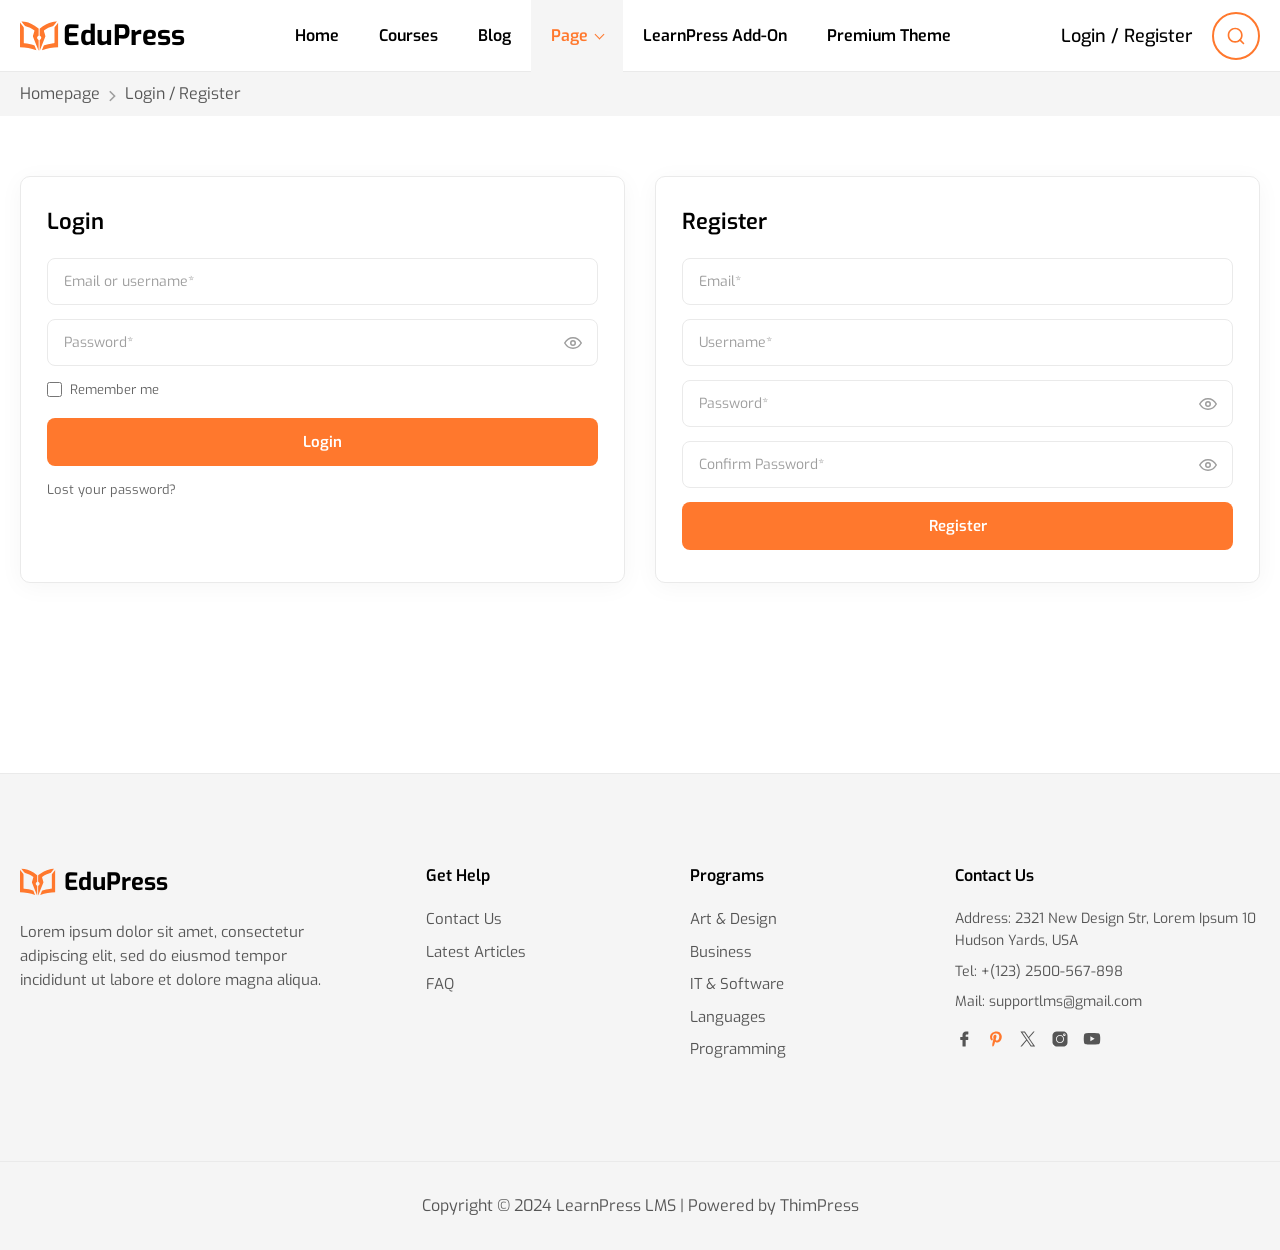
==== commit af868892: "sua lai input.css + header js dong thoi cap nhat cac page khop voi input.css + bo bot di cac css du " ====
--- a/pages/auth.html
+++ b/pages/auth.html
@@ -5,7 +5,7 @@
 <meta name="viewport" content="width=device-width, initial-scale=1.0">
 <title>Login / Register - EduPress</title>
 <link rel="preconnect" href="https://fonts.googleapis.com">
-<link href="https://fonts.googleapis.com/css2?family=Jost:wght@400;500;600;700&display=swap" rel="stylesheet">
+<link href="https://fonts.googleapis.com/css2?family=Exo:ital,wght@0,100..900;1,100..900&display=swap" rel="stylesheet">
 <!-- ICON -->
 <link rel="icon" type="image/svg" href="../src/assets/images/banners/Logo.svg">
 <link rel="stylesheet" href="../src/css/input.css">
@@ -13,47 +13,53 @@
 </head>
 <body>
 
-<!-- HEADER -->
+    <!-- HEADER -->
     <header class="header">
         <div class="inner-header">
-            <!-- LOGO -->
-            <a href="/" class="logo-header">
+            <a href="../index.html" class="logo-header">
                 <div class="logo-icon-header">
                     <img src="../src/assets/images/banners/Logo.svg" alt="EduPress Logo">
                 </div>
                 <span class="header-title">EduPress</span>
             </a>
 
-            <!-- NAV -->
             <nav class="nav" aria-label="Main navigation">
                 <a href="../index.html" class="home-nav">Home</a>
                 <a href="./course-listing.html" class="course-nav">Courses</a>
                 <a href="./blog-listing.html" class="blog-nav">Blog</a>
-                <a href="./contact.html" class="page-nav">Page</a>
-                <a href="#" class="learnpress-nav">LearnPress Add-On</a>
-                <a href="#" class="theme-nav">Premium Theme</a>
+                <div class="nav-item">
+                    <a href="./contact.html" class="page-nav active">Page</a>
+                    <div class="nav-dropdown">
+                        <a href="./contact.html">Contact</a>
+                        <a href="./auth.html" class="active">Auth</a>
+                        <a href="./error.html">Error</a>
+                        <a href="./faq.html">FAQ</a>
+                    </div>
+                </div>
+                <a href="./auth.html" class="learnpress-nav">LearnPress Add-On</a>
+                <a href="./auth.html" class="theme-nav">Premium Theme</a>
             </nav>
 
-            <!-- RIGHT -->
             <div class="header-right">
                 <a href="./auth.html" class="btn-login">Login / Register</a>
                 <button type="button" class="search-icon-header" aria-label="Search">
-                    <img src="../src/assets/icons/Icon-search-header.svg" alt="">
+                    <img src="../src/assets/icons/Icon-search-header.svg" alt="Icon-Search">
+                </button>
+                            <button type="button" class="menu-toggle" aria-label="Open menu" aria-expanded="false">
+                    <svg width="24" height="24" viewBox="0 0 24 24" fill="none" stroke="currentColor" stroke-width="2"><path d="M4 6h16M4 12h16M4 18h16"/></svg>
                 </button>
             </div>
         </div>
     </header>
 
-    <!-- ============ BREADCRUMB ============ -->
-    <div class="breadcrumb-bar">
-      <div class="container">
-        <div class="breadcrumb">
-          <a href="#">Homepage</a>
-          <span class="sep">›</span>
-          <span class="current">Login / Register</span>
+    <!-- BREADCRUMB -->
+    <nav class="breadcrumb" aria-label="Breadcrumb">
+        <div class="content-brb">
+            <a href="../index.html">Homepage</a>
+            <span class="arrow">›</span>
+            <span>Login / Register</span>
         </div>
-      </div>
-    </div>
+    </nav>
 
     <!-- ============ LOGIN / REGISTER SECTION ============ -->
     <section class="auth-page-section">
@@ -116,11 +122,11 @@
     </section>
 
     <!-- FOOTER -->
-    <footer class="footer">
+        <footer class="footer">
         <div class="footer-container">
             <!-- Cột 1: About -->
             <div class="footer-about">
-                <a href="/" class="logo-footer">
+                <a href="../index.html" class="logo-footer">
                     <img src="../src/assets/images/banners/Logo.svg" alt="EduPress">
                     EduPress
                 </a>
@@ -134,7 +140,7 @@
                 <h5 class="get-help-title">Get Help</h5>
                 <ul class="footer-list">
                     <li><a href="./contact.html">Contact Us</a></li>
-                    <li><a href="#">Latest Articles</a></li>
+                    <li><a href="./blog-listing.html">Latest Articles</a></li>
                     <li><a href="./faq.html">FAQ</a></li>
                 </ul>
             </div>
@@ -188,5 +194,6 @@
 </button>
 
 <script src="../src/js/pages/auth.js"></script>
+    <script src="../src/js/components/header.js"></script>
 </body>
 </html>
--- a/src/css/input.css
+++ b/src/css/input.css
@@ -1,236 +1,470 @@
+/* =========================================================
+   EduPress — Global styles (Header / Nav / Footer / Breadcrumb)
+   Blog Listing is the source of truth for Header + Footer
+   ========================================================= */
+
 :root {
-  --color-orange: #FE7930;
-  --color-orange-dark: #E85D1F;
+  /* ===== Brand (EduPress Figma) ===== */
+  --color-primary: #FF782D;
+  --color-primary-hover: #E56A20;
+  --color-secondary: #FFAB2D;
+
+  /* ===== Surfaces ===== */
+  --color-white: #FFFFFF;
+  --color-bg: #FFFFFF;
+  --color-bg-muted: #F5F5F5;
+  --color-bg-grey: #F5F5F5;
+  --color-white-grey: #F5F5F5;
+
+  /* ===== Text ===== */
+  --color-text: #000000;
+  --color-text-secondary: #555555;
+  --color-text-muted: #666666;
+  --color-text-light: #9D9D9D;
+  --color-dark-gray: #555555;
+  --color-grey: #9D9D9D;
   --color-black: #000000;
-  --color-text: #1A1A1A;
-  --color-text-muted: #6F6F6F;
-  --color-text-light: #A0A0A0;
+
+  /* ===== Border ===== */
   --color-border: #EAEAEA;
-  --color-bg-grey: #F5F5F5;
+  --color-border-black: #000000;
   --color-card-border: #E1E5F1;
+
+  /* ===== Semantic ===== */
+  --color-success: #55BE24;
+  --color-green: #55BE24;
+  --color-info: #2F6FED;
   --color-blue: #2F6FED;
-  --color-white: #FFFFFF;
- 
-  --font-main: 'Jost', 'Inter', -apple-system, sans-serif;
- 
+
+  /* ===== Legacy aliases ===== */
+  --color-orange: var(--color-primary);
+  --color-orange-dark: var(--color-primary-hover);
+
+  /* ===== Typography ===== */
+  --font-main: 'Exo', -apple-system, BlinkMacSystemFont, 'Segoe UI', Roboto, Arial, Helvetica, sans-serif;
+  --font-base: var(--font-main);
+
+  /* ===== Layout ===== */
+  --container-width: 1290px;
   --container-w: 1290px;
-}
- 
-* { box-sizing: border-box; }
-html, body { margin: 0; padding: 0; }
- 
+  --header-height: 72px;
+  --breadcrumb-height: 44px;
+}
+
+* {
+  box-sizing: border-box;
+  margin: 0;
+  padding: 0;
+}
+
+html,
+body {
+  margin: 0;
+  padding: 0;
+}
+
 body {
   font-family: var(--font-main);
   color: var(--color-text);
   background: var(--color-white);
+  font-size: 16px;
+  line-height: 1.5;
   -webkit-font-smoothing: antialiased;
 }
- 
-img { max-width: 100%; display: block; }
-a { text-decoration: none; color: inherit; }
-ul { list-style: none; margin: 0; padding: 0; }
-button { font-family: inherit; cursor: pointer; }
- 
+
+img {
+  max-width: 100%;
+  height: auto;
+  display: block;
+}
+
+a {
+  text-decoration: none;
+  color: inherit;
+}
+
+ul {
+  list-style: none;
+  margin: 0;
+  padding: 0;
+}
+
+button {
+  font-family: inherit;
+  cursor: pointer;
+  border: none;
+  background: none;
+}
+
 .container {
-  max-width: var(--container-w);
+  max-width: var(--container-width);
   margin: 0 auto;
-  padding: 0 15px;
-}
- 
-/* ---------------- Header ---------------- */
+  padding: 0 20px;
+}
+
+/* ==================== HEADER ==================== */
 .header {
+  height: 72px;
+  background-color: var(--color-white);
   border-bottom: 1px solid var(--color-border);
-  background: var(--color-white);
-}
+  position: sticky;
+  top: 0;
+  z-index: 100;
+}
+
 .inner-header {
-  max-width: var(--container-w);
+  max-width: var(--container-width);
+  height: 72px;
+  display: flex;
+  align-items: center;
+  justify-content: space-between;
   margin: 0 auto;
-  padding: 0 15px;
-  display: flex;
-  align-items: center;
-  height: 71px;
-  gap: 40px;
-}
+  padding: 0 20px;
+  gap: 0;
+}
+
 .logo-header {
   display: flex;
   align-items: center;
-  gap: 6px;
-  font-size: 22px;
+  gap: 4px;
+  flex-shrink: 0;
+}
+
+.logo-icon-header {
+  display: flex;
+  align-items: center;
+}
+
+.logo-icon-header img {
+  width: 39.3px;
+  height: 30px;
+  display: block;
+}
+
+.header-title {
+  font-size: 28px;
   font-weight: 700;
   color: var(--color-text);
-  margin-right: 20px;
-}
-.logo-icon-header {
-  display: flex;
-  align-items: center;
-}
-.logo-icon-header img { width: 28px; height: 28px; display: block; }
-.header-title {
-  font-size: 22px;
-  font-weight: 700;
-  color: var(--color-text);
-}
- 
+  line-height: 1;
+}
+
 .nav {
   display: flex;
   align-items: center;
-  gap: 4px;
+  gap: 0;
   flex: 1;
-}
-.nav a {
-  padding: 25px 18px;
-  font-size: 15px;
-  font-weight: 500;
+  justify-content: center;
+}
+
+.nav > a,
+.nav .nav-item > a {
+  height: 72px;
+  display: flex;
+  align-items: center;
+  padding: 0 20px;
+  font-size: 16px;
+  font-weight: 600;
   color: var(--color-text);
   white-space: nowrap;
-}
-.nav a.active {
-  color: var(--color-orange);
-  background: var(--color-bg-grey);
-}
-.nav a.page-nav::after {
+  line-height: 120%;
+  cursor: pointer;
+  transition: color 0.2s, background-color 0.2s;
+}
+
+.nav > a:hover,
+.nav .nav-item > a:hover {
+  color: var(--color-primary);
+}
+
+.nav > a.active,
+.nav .nav-item > a.active {
+  color: var(--color-primary);
+  background-color: var(--color-white-grey);
+}
+
+/* Page dropdown */
+.nav-item {
+  position: relative;
+  display: flex;
+  align-items: center;
+}
+
+.nav-item > a.page-nav::after {
   content: '';
   display: inline-block;
-  width: 6px; height: 6px;
+  width: 6px;
+  height: 6px;
   border-right: 1.5px solid currentColor;
   border-bottom: 1.5px solid currentColor;
   transform: rotate(45deg);
-  margin-left: 6px;
-}
- 
-.header-right {
-  display: flex;
-  align-items: center;
-  gap: 22px;
-  margin-left: auto;
-}
-.btn-login {
+  margin-left: 8px;
+  margin-top: -3px;
+  transition: transform 0.2s;
+}
+
+.nav-item:hover > a.page-nav::after,
+.nav-item.open > a.page-nav::after {
+  transform: rotate(-135deg);
+  margin-top: 2px;
+}
+
+.nav-dropdown {
+  position: absolute;
+  top: 100%;
+  left: 0;
+  min-width: 180px;
+  background: var(--color-white);
+  border: 1px solid var(--color-border);
+  border-radius: 8px;
+  box-shadow: 0 12px 28px rgba(0, 0, 0, 0.1);
+  padding: 8px 0;
+  opacity: 0;
+  visibility: hidden;
+  transform: translateY(6px);
+  transition: opacity 0.2s, visibility 0.2s, transform 0.2s;
+  z-index: 200;
+}
+
+.nav-item:hover > .nav-dropdown,
+.nav-item.open > .nav-dropdown {
+  opacity: 1;
+  visibility: visible;
+  transform: translateY(0);
+}
+
+.nav-dropdown a {
+  display: block;
+  padding: 10px 20px;
   font-size: 15px;
   font-weight: 500;
   color: var(--color-text);
+  height: auto;
+  line-height: 1.4;
   white-space: nowrap;
-}
+  transition: color 0.15s, background-color 0.15s;
+}
+
+.nav-dropdown a:hover {
+  color: var(--color-primary);
+  background: var(--color-white-grey);
+}
+
+.nav-dropdown a.active {
+  color: var(--color-primary);
+  background: var(--color-white-grey);
+}
+
+.header-right {
+  display: flex;
+  align-items: center;
+  gap: 20px;
+  flex-shrink: 0;
+  margin-left: auto;
+}
+
+.btn-login {
+  font-size: 18px;
+  font-weight: 500;
+  line-height: 150%;
+  color: var(--color-text);
+  white-space: nowrap;
+  cursor: pointer;
+}
+
+.btn-login:hover {
+  color: var(--color-primary);
+}
+
 .search-icon-header {
-  width: 40px; height: 40px;
-}
-.search-icon-header img { display: block; }
+  width: 48px;
+  height: 48px;
+  display: flex;
+  align-items: center;
+  justify-content: center;
+  padding: 0;
+  border: none;
+  background: none;
+  cursor: pointer;
+}
+
+.search-icon-header img {
+  width: 48px;
+  height: 48px;
+  display: block;
+}
+
 .menu-toggle {
   display: none;
-  width: 40px; height: 40px;
+  width: 40px;
+  height: 40px;
   border: none;
   background: none;
   color: var(--color-text);
-  align-items: center; justify-content: center;
+  align-items: center;
+  justify-content: center;
   flex-shrink: 0;
-}
-
-/* ---------------- Breadcrumb ---------------- */
+  cursor: pointer;
+}
+
+/* ==================== BREADCRUMB ==================== */
+.breadcrumb {
+  height: 44px;
+  width: 100%;
+  background-color: var(--color-white-grey);
+  display: flex;
+  align-items: center;
+}
+
+.content-brb {
+  max-width: var(--container-width);
+  width: 100%;
+  margin: 0 auto;
+  padding: 0 20px;
+  color: var(--color-dark-gray);
+  font-size: 16px;
+  display: flex;
+  align-items: center;
+  gap: 8px;
+}
+
+.content-brb a:hover {
+  color: var(--color-primary);
+}
+
+.content-brb .arrow {
+  font-size: 25px;
+  color: var(--color-grey);
+  line-height: 1;
+}
+
+/* Legacy breadcrumb-bar support */
 .breadcrumb-bar {
   background: var(--color-bg-grey);
 }
+
 .breadcrumb-bar .container {
   display: flex;
   align-items: center;
-  height: 60px;
-}
-.breadcrumb {
-  display: flex;
-  align-items: center;
-  gap: 8px;
-  font-size: 13px;
-  color: var(--color-text-muted);
-  flex-wrap: wrap;
-}
-.breadcrumb .sep { color: var(--color-text-light); }
-.breadcrumb .current { color: var(--color-text-light); }
+  height: 44px;
+}
 
 /* ==================== FOOTER ==================== */
 .footer {
-    background: var(--color-white-grey);
-    border-top: 1px solid var(--color-border);
-    padding: 90px 0 32px 0; 
-    margin-top: 90px;    
+  background: var(--color-white-grey);
+  border-top: 1px solid var(--color-border);
+  padding: 90px 0 32px 0;
+  margin-top: 90px;
 }
 
 .footer-container {
-    max-width: var(--container-width);
-    margin: 0 auto;
-    padding: 0 20px;   
-    display: grid;
-    grid-template-columns: 1.6fr 1fr 1fr 1.3fr;
-    gap: 30px;
+  max-width: var(--container-width);
+  margin: 0 auto;
+  padding: 0 20px;
+  display: grid;
+  grid-template-columns: 1.6fr 1fr 1fr 1.3fr;
+  gap: 30px;
+}
+
+.footer-about {
+  min-width: 0;
 }
 
 .logo-footer {
-    display: flex;
-    align-items: center;
-    gap: 8px;
-    font-size: 24px;
-    font-weight: 700;
-    margin-bottom: 20px;
+  display: flex;
+  align-items: center;
+  gap: 8px;
+  font-size: 24px;
+  font-weight: 700;
+  margin-bottom: 20px;
+  color: var(--color-text);
 }
 
 .logo-footer img {
-    width: 36px;
-    height: 28px;
+  width: 36px;
+  height: 28px;
+  display: block;
 }
 
 .footer-text {
-    font-size: 15px;
-    color: var(--color-dark-gray);
-    max-width: 320px;
-    line-height: 1.6;
+  font-size: 15px;
+  color: var(--color-dark-gray);
+  max-width: 320px;
+  line-height: 1.6;
 }
 
 .get-help-title,
 .programs-title,
 .contact-us-title {
-    font-size: 16px;
-    font-weight: 600;
-    margin-bottom: 20px;
+  font-size: 16px;
+  font-weight: 600;
+  margin-bottom: 20px;
+  color: var(--color-text);
 }
 
 .footer-list li {
-    margin-bottom: 10px;
-    font-size: 15px;
-    color: var(--color-dark-gray);
+  margin-bottom: 10px;
+  font-size: 15px;
+  color: var(--color-dark-gray);
+}
+
+.footer-list li a {
+  color: var(--color-dark-gray);
+  transition: color 0.2s;
 }
 
 .footer-list li a:hover {
-    color: var(--color-primary);
+  color: var(--color-primary);
 }
 
 .footer-contact p {
-    font-size: 14px;
-    color: var(--color-dark-gray);
-    margin-bottom: 8px;
+  font-size: 14px;
+  color: var(--color-dark-gray);
+  margin-bottom: 8px;
+  line-height: 1.6;
+}
+
+.footer-contact a {
+  color: var(--color-dark-gray);
+}
+
+.footer-contact a:hover {
+  color: var(--color-primary);
 }
 
 .social-list {
-    display: flex;
-    gap: 14px;
-    margin-top: 16px;
+  display: flex;
+  gap: 14px;
+  margin-top: 16px;
+  align-items: center;
+}
+
+.social-link {
+  display: flex;
+  align-items: center;
+  justify-content: center;
 }
 
 .social-link img {
-    width: 18px;
-    height: 18px;
+  width: 18px;
+  height: 18px;
+  display: block;
+  transition: opacity 0.2s;
 }
 
 .social-link:hover img {
-    opacity: 0.7;
+  opacity: 0.7;
 }
 
 .footer-bottom {
-    margin-top: 90px;
-    padding: 32px 0 0 0;                 
-    border-top: 1px solid var(--color-border);
-    text-align: center;
-    font-size: 16px;
-    color: var(--color-dark-gray);
-}
-
-/* ---------------- Back to top ---------------- */
+  margin-top: 90px;
+  padding: 32px 0 0 0;
+  border-top: 1px solid var(--color-border);
+  text-align: center;
+  font-size: 16px;
+  color: var(--color-dark-gray);
+}
+
+/* ==================== Back to top ==================== */
 .back-to-top {
   position: fixed;
   right: 30px;
@@ -251,24 +485,123 @@
   visibility: hidden;
   transition: all 0.3s;
 }
+
 .back-to-top.show {
   opacity: 1;
   visibility: visible;
 }
+
 .back-to-top:hover {
-  background: var(--color-orange);
+  background: var(--color-primary);
   transform: translateY(-3px);
 }
 
+/* ==================== RESPONSIVE Header / Footer ==================== */
 @media (max-width: 1100px) {
-  .footer-grid {
+  .nav > a,
+  .nav .nav-item > a {
+    padding: 0 12px;
+    font-size: 15px;
+  }
+
+  .footer-container {
     grid-template-columns: 1fr 1fr;
-    gap: 30px 24px;
-  }
-}
+    gap: 40px;
+  }
+}
+
+@media (max-width: 992px) {
+  .nav {
+    display: none;
+  }
+
+  .nav.open {
+    display: flex;
+    flex-direction: column;
+    position: absolute;
+    top: 72px;
+    left: 0;
+    right: 0;
+    background: var(--color-white);
+    border-bottom: 1px solid var(--color-border);
+    box-shadow: 0 8px 20px rgba(0, 0, 0, 0.08);
+    padding: 12px 0;
+    z-index: 150;
+    align-items: stretch;
+  }
+
+  .nav.open > a,
+  .nav.open .nav-item > a {
+    height: auto;
+    padding: 14px 24px;
+  }
+
+  .nav-item {
+    flex-direction: column;
+    align-items: stretch;
+  }
+
+  .nav-dropdown {
+    position: static;
+    opacity: 1;
+    visibility: visible;
+    transform: none;
+    box-shadow: none;
+    border: none;
+    border-radius: 0;
+    padding: 0 0 8px 12px;
+    display: none;
+    min-width: 0;
+  }
+
+  .nav-item.open > .nav-dropdown,
+  .nav-item:hover > .nav-dropdown {
+    display: block;
+  }
+
+  .menu-toggle {
+    display: flex;
+  }
+
+  .header-title {
+    font-size: 22px;
+  }
+
+  .btn-login {
+    font-size: 16px;
+  }
+
+  .search-icon-header,
+  .search-icon-header img {
+    width: 40px;
+    height: 40px;
+  }
+}
+
 @media (max-width: 640px) {
-  .footer-grid {
+  .inner-header {
+    padding: 0 15px;
+  }
+
+  .footer {
+    padding: 60px 0 24px;
+    margin-top: 60px;
+  }
+
+  .footer-container {
     grid-template-columns: 1fr;
     gap: 28px;
-  }
-}+    padding: 0 15px;
+  }
+
+  .footer-bottom {
+    margin-top: 40px;
+    padding-top: 24px;
+    font-size: 14px;
+  }
+
+  .content-brb {
+    padding: 0 15px;
+    font-size: 14px;
+  }
+}
--- a/src/css/auth.css
+++ b/src/css/auth.css
@@ -1,141 +1,7 @@
 /* =========================================================
-   EduPress — Login / Register Page
-   Header / breadcrumb / footer / back-to-top: lấy nguyên từ faq.css
+   EduPress — Login / Register Page (page-specific only)
+   Header / Footer / Breadcrumb: from input.css
    ========================================================= */
-
-:root {
-  --color-orange: #FE7930;
-  --color-orange-dark: #E85D1F;
-  --color-black: #000000;
-  --color-text: #1A1A1A;
-  --color-text-muted: #6F6F6F;
-  --color-text-light: #A0A0A0;
-  --color-border: #EAEAEA;
-  --color-bg-grey: #F5F5F5;
-  --color-card-border: #E1E5F1;
-  --color-blue: #2F6FED;
-  --color-white: #FFFFFF;
-
-  --font-main: 'Jost', 'Inter', -apple-system, sans-serif;
-
-  --container-w: 1290px;
-}
-
-* { box-sizing: border-box; }
-html, body { margin: 0; padding: 0; }
-
-body {
-  font-family: var(--font-main);
-  color: var(--color-text);
-  background: var(--color-white);
-  -webkit-font-smoothing: antialiased;
-}
-
-img { max-width: 100%; display: block; }
-a { text-decoration: none; color: inherit; }
-ul { list-style: none; margin: 0; padding: 0; }
-button { font-family: inherit; cursor: pointer; }
-
-.container {
-  max-width: var(--container-w);
-  margin: 0 auto;
-  padding: 0 15px;
-}
-
-/* ---------------- Header ---------------- */
-.site-header {
-  border-bottom: 1px solid var(--color-border);
-  background: var(--color-white);
-}
-.site-header .container {
-  display: flex;
-  align-items: center;
-  height: 71px;
-  gap: 40px;
-}
-.logo {
-  display: flex;
-  align-items: center;
-  gap: 6px;
-  font-size: 22px;
-  font-weight: 700;
-  color: var(--color-text);
-  margin-right: 20px;
-}
-.logo img { width: 28px; height: 28px; }
-
-.main-nav {
-  display: flex;
-  align-items: center;
-  gap: 4px;
-  flex: 1;
-}
-.main-nav a {
-  padding: 25px 18px;
-  font-size: 15px;
-  font-weight: 500;
-  color: var(--color-text);
-  white-space: nowrap;
-}
-.main-nav a.active {
-  color: var(--color-orange);
-  background: var(--color-bg-grey);
-}
-.main-nav a.has-caret::after {
-  content: '';
-  display: inline-block;
-  width: 6px; height: 6px;
-  border-right: 1.5px solid currentColor;
-  border-bottom: 1.5px solid currentColor;
-  transform: rotate(45deg);
-  margin-left: 6px;
-}
-
-.header-right {
-  display: flex;
-  align-items: center;
-  gap: 22px;
-  margin-left: auto;
-}
-.auth-link { font-size: 15px; font-weight: 500; white-space: nowrap; }
-.search-btn {
-  width: 40px; height: 40px;
-  border-radius: 50%;
-  border: 1.5px solid var(--color-orange);
-  background: none;
-  color: var(--color-orange);
-  display: flex; align-items: center; justify-content: center;
-  flex-shrink: 0;
-}
-.menu-toggle {
-  display: none;
-  width: 40px; height: 40px;
-  border: none;
-  background: none;
-  color: var(--color-text);
-  align-items: center; justify-content: center;
-  flex-shrink: 0;
-}
-
-/* ---------------- Breadcrumb ---------------- */
-.breadcrumb-bar {
-  background: var(--color-bg-grey);
-}
-.breadcrumb-bar .container {
-  display: flex;
-  align-items: center;
-  height: 60px;
-}
-.breadcrumb {
-  display: flex;
-  align-items: center;
-  gap: 8px;
-  font-size: 13px;
-  color: var(--color-text-muted);
-  flex-wrap: wrap;
-}
-.breadcrumb .sep { color: var(--color-text-light); }
-.breadcrumb .current { color: var(--color-text-light); }
 
 /* ========== LOGIN / REGISTER SECTION ========== */
 .auth-page-section {
@@ -268,161 +134,8 @@
   color: var(--color-orange);
 }
 
-/* ========== FOOTER ========== */
-.site-footer {
-  background: var(--color-bg-grey);
-  margin-top: 70px;
-  padding: 56px 0 0;
-}
-
-.footer-grid {
-  display: grid;
-  grid-template-columns: 1.6fr 1fr 1fr 1.2fr;
-  gap: 24px;
-  padding-bottom: 40px;
-}
-
-.footer-about .logo {
-  margin-bottom: 14px;
-}
-
-.footer-about p {
-  font-size: 14px;
-  line-height: 1.7;
-  color: var(--color-text-muted);
-  max-width: 320px;
-}
-
-.footer-col h5 {
-  font-size: 13px;
-  letter-spacing: 0.04em;
-  font-weight: 700;
-  text-transform: uppercase;
-  color: var(--color-text);
-  margin: 0 0 20px;
-}
-
-.footer-col ul {
-  display: flex;
-  flex-direction: column;
-  gap: 12px;
-}
-
-.footer-col a {
-  font-size: 14px;
-  color: var(--color-text-muted);
-  transition: color 0.2s;
-}
-
-.footer-col a:hover,
-.footer-col a.active {
-  color: var(--color-orange);
-}
-
-.footer-contact p {
-  font-size: 14px;
-  color: var(--color-text-muted);
-  margin: 0 0 10px;
-  line-height: 1.6;
-}
-
-.footer-socials {
-  display: flex;
-  gap: 10px;
-  margin-top: 16px;
-}
-
-.footer-socials a {
-  width: 32px;
-  height: 32px;
-  border-radius: 50%;
-  background: var(--color-white);
-  display: flex;
-  align-items: center;
-  justify-content: center;
-  color: var(--color-text);
-  transition: all 0.2s;
-}
-
-.footer-socials a:hover {
-  background: var(--color-orange);
-  color: var(--color-white);
-}
-
-.footer-bottom {
-  border-top: 1px solid #E3E3E3;
-  padding: 22px 0;
-  text-align: center;
-  font-size: 13px;
-  color: var(--color-text-muted);
-}
-
-/* ========== Back to Top ========== */
-.back-to-top {
-  position: fixed;
-  right: 30px;
-  bottom: 30px;
-  width: 46px;
-  height: 46px;
-  border-radius: 50%;
-  background: var(--color-black);
-  color: var(--color-white);
-  display: flex;
-  align-items: center;
-  justify-content: center;
-  border: none;
-  box-shadow: 0 8px 20px rgba(0, 0, 0, 0.2);
-  cursor: pointer;
-  z-index: 50;
-  opacity: 0;
-  visibility: hidden;
-  transition: all 0.3s;
-}
-
-.back-to-top.show {
-  opacity: 1;
-  visibility: visible;
-}
-
-.back-to-top:hover {
-  background: var(--color-orange);
-  transform: translateY(-3px);
-}
-
 /* ================= Responsive ================= */
 @media (max-width: 1100px) {
-  .main-nav {
-    display: none;
-    position: absolute;
-    top: 100%;
-    left: 0;
-    right: 0;
-    background: var(--color-white);
-    flex-direction: column;
-    border-top: 1px solid var(--color-border);
-    border-bottom: 1px solid var(--color-border);
-    z-index: 20;
-  }
-
-  .main-nav.open {
-    display: flex;
-  }
-
-  .main-nav a {
-    padding: 14px 20px;
-  }
-
-  .site-header .container {
-    position: relative;
-  }
-
-  .menu-toggle {
-    display: flex;
-  }
-
-  .footer-grid {
-    grid-template-columns: 1fr 1fr;
-  }
 }
 
 @media (max-width: 700px) {
@@ -431,15 +144,4 @@
     gap: 20px;
   }
 
-  .site-header .container {
-    height: 60px;
-  }
-
-  .footer-grid {
-    grid-template-columns: 1fr;
-  }
-
-  .header-right .auth-link {
-    display: none;
-  }
-}+}
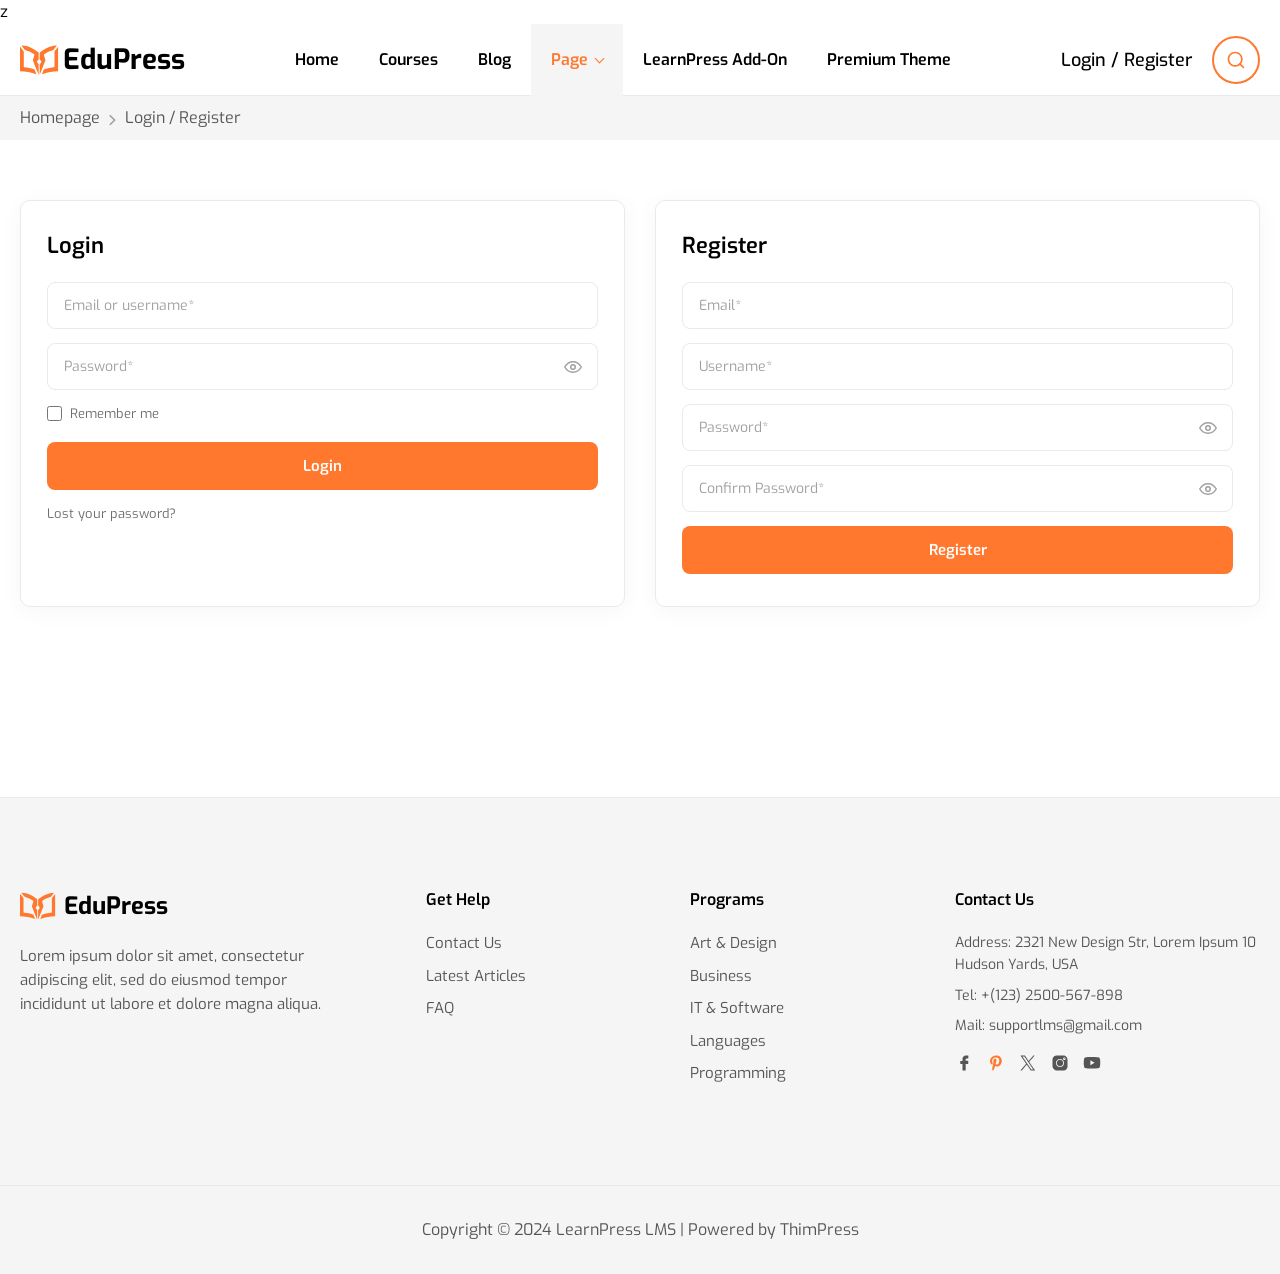
==== commit 9fb44abb: "FIX BUG" ====
--- a/pages/auth.html
+++ b/pages/auth.html
@@ -9,7 +9,7 @@
 <!-- ICON -->
 <link rel="icon" type="image/svg" href="../src/assets/images/banners/Logo.svg">
 <link rel="stylesheet" href="../src/css/input.css">
-<link rel="stylesheet" href="../src/css/auth.css">
+<link rel="stylesheet" href="../src/css/auth.css">z
 </head>
 <body>
 
--- a/src/css/input.css
+++ b/src/css/input.css
@@ -4,51 +4,28 @@
    ========================================================= */
 
 :root {
-  /* ===== Brand (EduPress Figma) ===== */
   --color-primary: #FF782D;
-  --color-primary-hover: #E56A20;
-  --color-secondary: #FFAB2D;
-
-  /* ===== Surfaces ===== */
-  --color-white: #FFFFFF;
-  --color-bg: #FFFFFF;
-  --color-bg-muted: #F5F5F5;
+  --color-orange: #FF782D;
+  --color-orange-dark: #E85D1F;
+  --color-black: #000000;
+  --color-text: #000000;
+  --color-text-muted: #6F6F6F;
+  --color-text-light: #A0A0A0;
+  --color-dark-gray: #555555;
+  --color-grey: #9D9D9D;
+  --color-border: #EAEAEA;
   --color-bg-grey: #F5F5F5;
   --color-white-grey: #F5F5F5;
-
-  /* ===== Text ===== */
-  --color-text: #000000;
-  --color-text-secondary: #555555;
-  --color-text-muted: #666666;
-  --color-text-light: #9D9D9D;
-  --color-dark-gray: #555555;
-  --color-grey: #9D9D9D;
-  --color-black: #000000;
-
-  /* ===== Border ===== */
-  --color-border: #EAEAEA;
-  --color-border-black: #000000;
   --color-card-border: #E1E5F1;
-
-  /* ===== Semantic ===== */
-  --color-success: #55BE24;
+  --color-blue: #2F6FED;
+  --color-white: #FFFFFF;
   --color-green: #55BE24;
-  --color-info: #2F6FED;
-  --color-blue: #2F6FED;
-
-  /* ===== Legacy aliases ===== */
-  --color-orange: var(--color-primary);
-  --color-orange-dark: var(--color-primary-hover);
-
-  /* ===== Typography ===== */
+
   --font-main: 'Exo', -apple-system, BlinkMacSystemFont, 'Segoe UI', Roboto, Arial, Helvetica, sans-serif;
   --font-base: var(--font-main);
 
-  /* ===== Layout ===== */
+  --container-w: 1290px;
   --container-width: 1290px;
-  --container-w: 1290px;
-  --header-height: 72px;
-  --breadcrumb-height: 44px;
 }
 
 * {
--- a/src/css/auth.css
+++ b/src/css/auth.css
@@ -1,7 +1,3 @@
-/* =========================================================
-   EduPress — Login / Register Page (page-specific only)
-   Header / Footer / Breadcrumb: from input.css
-   ========================================================= */
 
 /* ========== LOGIN / REGISTER SECTION ========== */
 .auth-page-section {
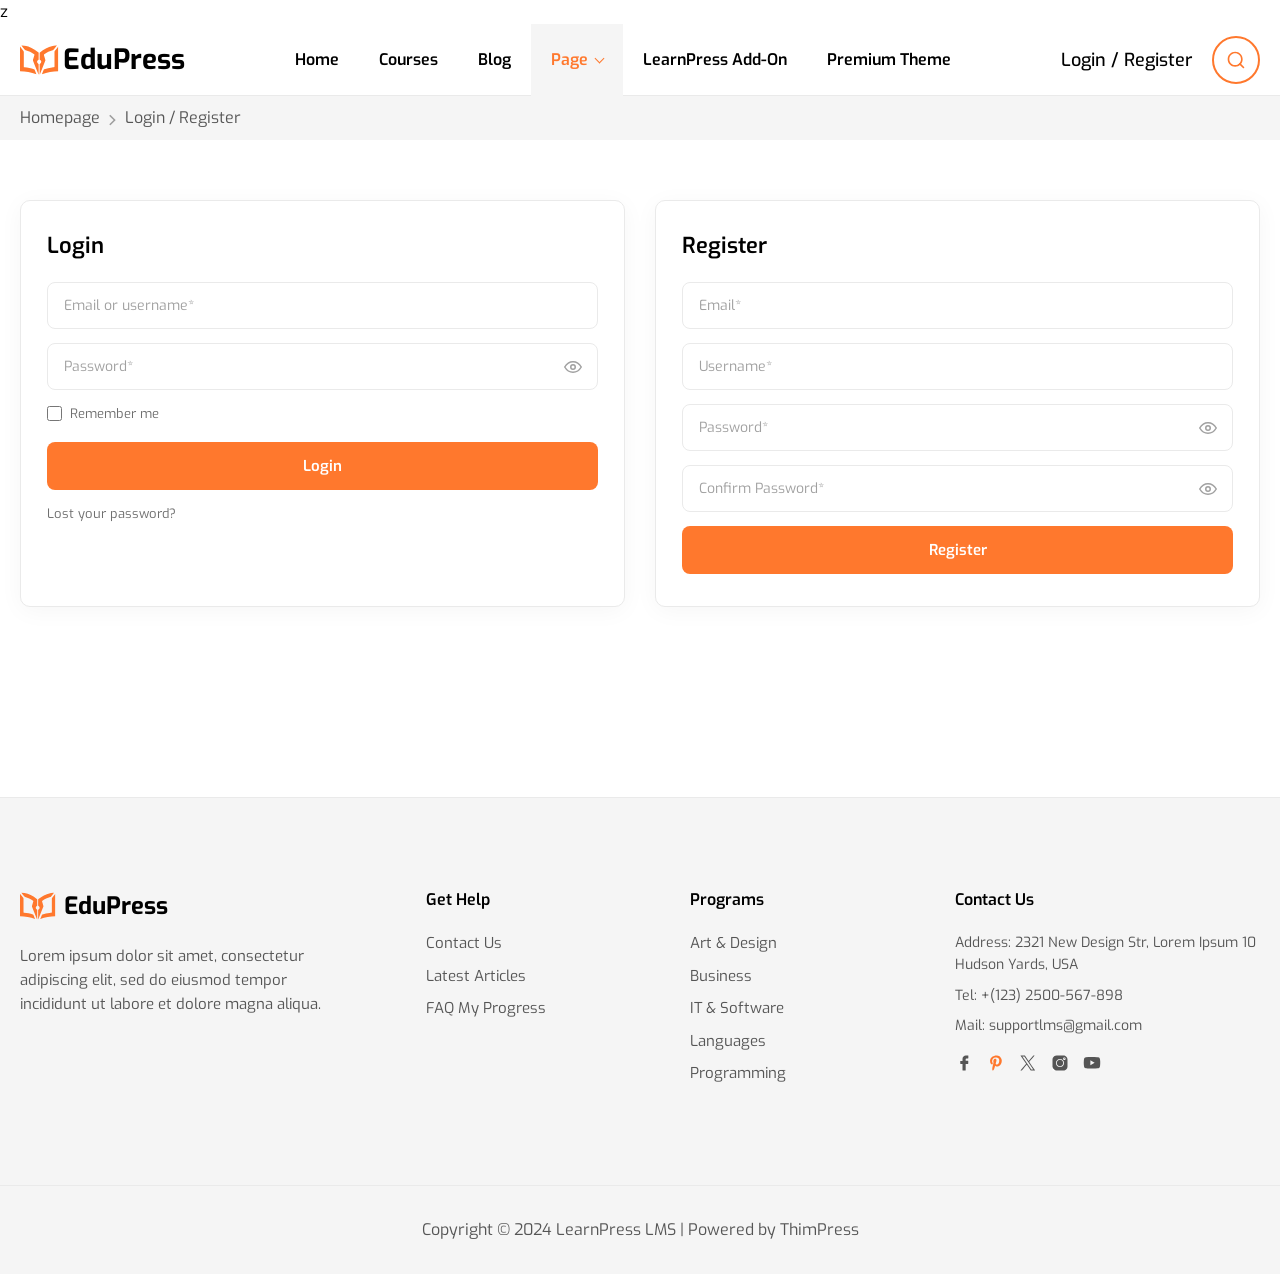
==== commit 3db21588: "ADD FUNCTION BONUS POINT" ====
--- a/pages/auth.html
+++ b/pages/auth.html
@@ -34,6 +34,7 @@
                         <a href="./auth.html" class="active">Auth</a>
                         <a href="./error.html">Error</a>
                         <a href="./faq.html">FAQ</a>
+                        <a href="./progress.html">My Progress</a>
                     </div>
                 </div>
                 <a href="./auth.html" class="learnpress-nav">LearnPress Add-On</a>
@@ -141,7 +142,8 @@
                 <ul class="footer-list">
                     <li><a href="./contact.html">Contact Us</a></li>
                     <li><a href="./blog-listing.html">Latest Articles</a></li>
-                    <li><a href="./faq.html">FAQ</a></li>
+                    <li><a href="./faq.html">FAQ</a>
+                        <a href="./progress.html">My Progress</a></li>
                 </ul>
             </div>
 
@@ -193,7 +195,8 @@
   <svg width="16" height="16" viewBox="0 0 24 24" fill="none" stroke="currentColor" stroke-width="2.3"><line x1="12" y1="19" x2="12" y2="5"/><polyline points="5 12 12 5 19 12"/></svg>
 </button>
 
-<script src="../src/js/pages/auth.js"></script>
+<script src="../src/js/utils/storage.js"></script>
+  <script src="../src/js/pages/auth.js"></script>
     <script src="../src/js/components/header.js"></script>
 </body>
 </html>
